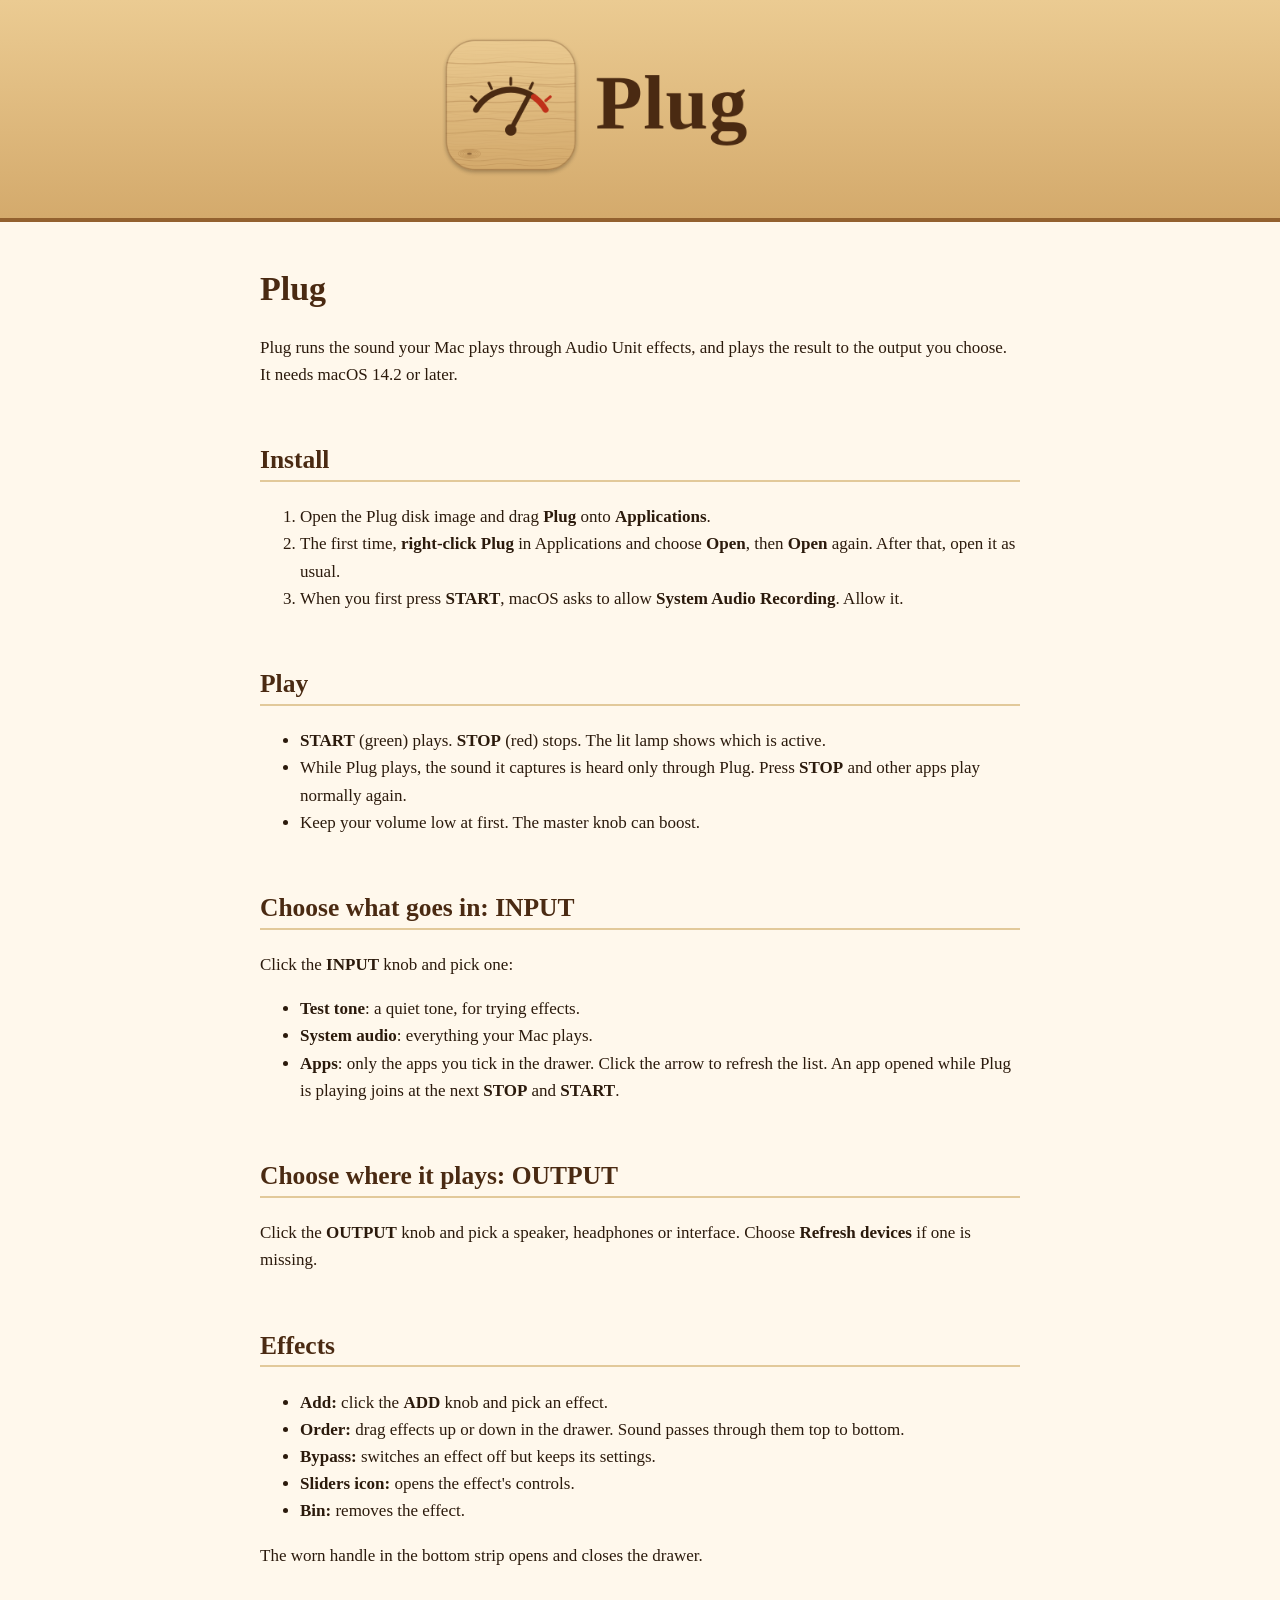
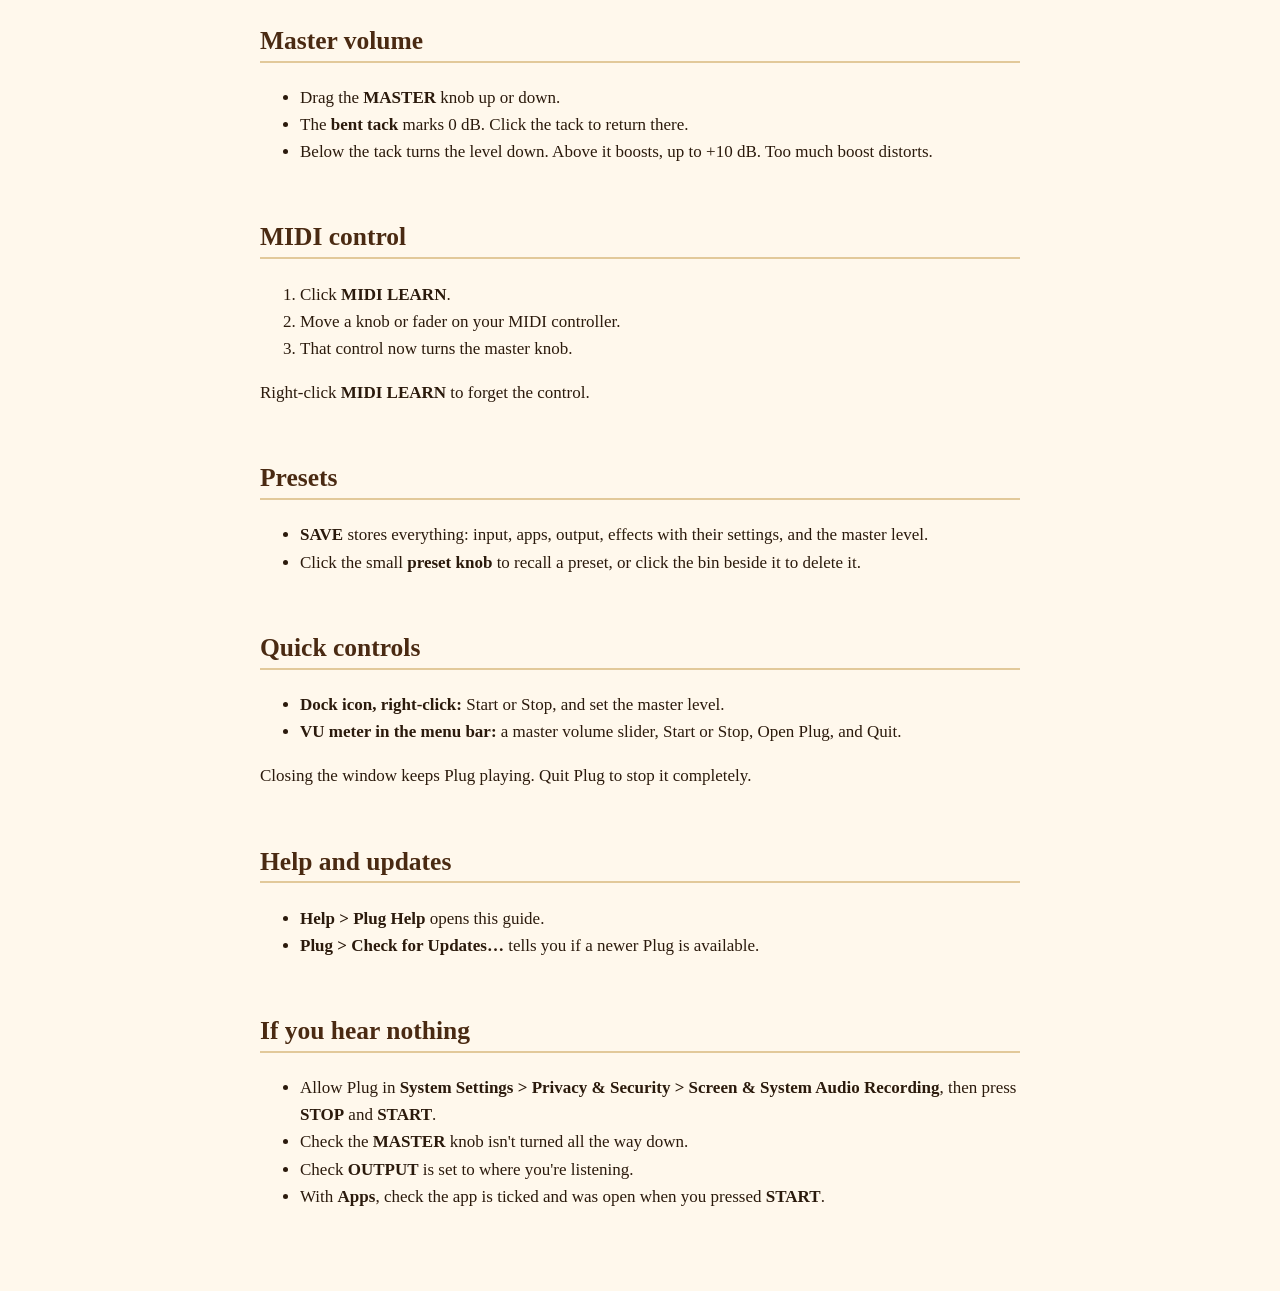
==== Web/manual.html @ 55a8753c "Merge pull request #19 from erdoar/claude/dmg-and-short-manual Make a DMG, and cut the manual to a s" ====
<!DOCTYPE html>
<html xmlns="http://www.w3.org/1999/xhtml" lang="" xml:lang="">
<head>
  <meta charset="utf-8" />
  <meta name="generator" content="pandoc" />
  <meta name="viewport" content="width=device-width, initial-scale=1.0, user-scalable=yes" />
  <title>Plug: user guide</title>
  <style>
    code{white-space: pre-wrap;}
    span.smallcaps{font-variant: small-caps;}
    div.columns{display: flex; gap: min(4vw, 1.5em);}
    div.column{flex: auto; overflow-x: auto;}
    div.hanging-indent{margin-left: 1.5em; text-indent: -1.5em;}
    /* The extra [class] is a hack that increases specificity enough to
       override a similar rule in reveal.js */
    ul.task-list[class]{list-style: none;}
    ul.task-list li input[type="checkbox"] {
      font-size: inherit;
      width: 0.8em;
      margin: 0 0.8em 0.2em -1.6em;
      vertical-align: middle;
    }
    .display.math{display: block; text-align: center; margin: 0.5rem auto;}
  </style>
  <link rel="stylesheet" href="plug.css" />
  <meta name="viewport" content="width=device-width, initial-scale=1">
  <link rel="icon" href="favicon.svg" type="image/svg+xml">
  <link rel="icon" href="favicon-32.png" sizes="32x32" type="image/png">
  <link rel="apple-touch-icon" href="apple-touch-icon.png">
  <meta property="og:title" content="Plug: user guide">
  <meta property="og:image" content="og-image.png">
</head>
<body>
<header class="masthead"><img src="logo.png" alt="Plug"></header>
<main>
<h1 id="plug">Plug</h1>
<p>Plug runs the sound your Mac plays through Audio Unit effects, and
plays the result to the output you choose. It needs macOS 14.2 or
later.</p>
<h2 id="install">Install</h2>
<ol type="1">
<li>Open the Plug disk image and drag <strong>Plug</strong> onto
<strong>Applications</strong>.</li>
<li>The first time, <strong>right-click Plug</strong> in Applications
and choose <strong>Open</strong>, then <strong>Open</strong> again.
After that, open it as usual.</li>
<li>When you first press <strong>START</strong>, macOS asks to allow
<strong>System Audio Recording</strong>. Allow it.</li>
</ol>
<h2 id="play">Play</h2>
<ul>
<li><strong>START</strong> (green) plays. <strong>STOP</strong> (red)
stops. The lit lamp shows which is active.</li>
<li>While Plug plays, the sound it captures is heard only through Plug.
Press <strong>STOP</strong> and other apps play normally again.</li>
<li>Keep your volume low at first. The master knob can boost.</li>
</ul>
<h2 id="choose-what-goes-in-input">Choose what goes in: INPUT</h2>
<p>Click the <strong>INPUT</strong> knob and pick one:</p>
<ul>
<li><strong>Test tone</strong>: a quiet tone, for trying effects.</li>
<li><strong>System audio</strong>: everything your Mac plays.</li>
<li><strong>Apps</strong>: only the apps you tick in the drawer. Click
the arrow to refresh the list. An app opened while Plug is playing joins
at the next <strong>STOP</strong> and <strong>START</strong>.</li>
</ul>
<h2 id="choose-where-it-plays-output">Choose where it plays: OUTPUT</h2>
<p>Click the <strong>OUTPUT</strong> knob and pick a speaker, headphones
or interface. Choose <strong>Refresh devices</strong> if one is
missing.</p>
<h2 id="effects">Effects</h2>
<ul>
<li><strong>Add:</strong> click the <strong>ADD</strong> knob and pick
an effect.</li>
<li><strong>Order:</strong> drag effects up or down in the drawer. Sound
passes through them top to bottom.</li>
<li><strong>Bypass:</strong> switches an effect off but keeps its
settings.</li>
<li><strong>Sliders icon:</strong> opens the effect's controls.</li>
<li><strong>Bin:</strong> removes the effect.</li>
</ul>
<p>The worn handle in the bottom strip opens and closes the drawer.</p>
<h2 id="master-volume">Master volume</h2>
<ul>
<li>Drag the <strong>MASTER</strong> knob up or down.</li>
<li>The <strong>bent tack</strong> marks 0 dB. Click the tack to return
there.</li>
<li>Below the tack turns the level down. Above it boosts, up to +10 dB.
Too much boost distorts.</li>
</ul>
<h2 id="midi-control">MIDI control</h2>
<ol type="1">
<li>Click <strong>MIDI LEARN</strong>.</li>
<li>Move a knob or fader on your MIDI controller.</li>
<li>That control now turns the master knob.</li>
</ol>
<p>Right-click <strong>MIDI LEARN</strong> to forget the control.</p>
<h2 id="presets">Presets</h2>
<ul>
<li><strong>SAVE</strong> stores everything: input, apps, output,
effects with their settings, and the master level.</li>
<li>Click the small <strong>preset knob</strong> to recall a preset, or
click the bin beside it to delete it.</li>
</ul>
<h2 id="quick-controls">Quick controls</h2>
<ul>
<li><strong>Dock icon, right-click:</strong> Start or Stop, and set the
master level.</li>
<li><strong>VU meter in the menu bar:</strong> a master volume slider,
Start or Stop, Open Plug, and Quit.</li>
</ul>
<p>Closing the window keeps Plug playing. Quit Plug to stop it
completely.</p>
<h2 id="help-and-updates">Help and updates</h2>
<ul>
<li><strong>Help &gt; Plug Help</strong> opens this guide.</li>
<li><strong>Plug &gt; Check for Updates…</strong> tells you if a newer
Plug is available.</li>
</ul>
<h2 id="if-you-hear-nothing">If you hear nothing</h2>
<ul>
<li>Allow Plug in <strong>System Settings &gt; Privacy &amp; Security
&gt; Screen &amp; System Audio Recording</strong>, then press
<strong>STOP</strong> and <strong>START</strong>.</li>
<li>Check the <strong>MASTER</strong> knob isn't turned all the way
down.</li>
<li>Check <strong>OUTPUT</strong> is set to where you're listening.</li>
<li>With <strong>Apps</strong>, check the app is ticked and was open
when you pressed <strong>START</strong>.</li>
</ul>
</main>
</body>
</html>
---- Web/plug.css ----
/* Plug brand colours and the manual's page style. */
:root {
  --plug-pine-light: #EBCB92;
  --plug-pine-dark: #D4AA6C;
  --plug-grain: #93612F;
  --plug-ink: #4A2A12;
  --plug-red: #C0301A;
  --plug-lamp-green: #21A83D;
  --plug-lamp-red: #D11F14;
  --plug-brass: #EDCC80;
  --plug-paper: #FFF8EC;
  --plug-text: #2B1A0C;
  --plug-rule: #E2C99A;
}

@media (prefers-color-scheme: dark) {
  :root:not([data-theme="light"]) {
    --plug-paper: #1E1610;
    --plug-text: #F2E4CC;
    --plug-ink: #EBCB92;
    --plug-rule: #4A3520;
  }
}

body {
  margin: 0;
  background: var(--plug-paper);
  color: var(--plug-text);
  font: 17px/1.6 Georgia, "New York", "Times New Roman", serif;
}

.masthead {
  background: linear-gradient(var(--plug-pine-light), var(--plug-pine-dark));
  border-bottom: 4px solid var(--plug-grain);
  padding: 24px 16px;
  text-align: center;
}

.masthead img {
  width: min(420px, 100%);
  height: auto;
}

main {
  max-width: 760px;
  margin: 0 auto;
  padding: 24px 16px 64px;
}

h1, h2, h3 {
  color: var(--plug-ink);
  line-height: 1.25;
}

h2 {
  border-bottom: 2px solid var(--plug-rule);
  padding-bottom: 4px;
  margin-top: 2.2em;
}

a {
  color: var(--plug-red);
}

code, pre {
  font-family: ui-monospace, Menlo, monospace;
  font-size: 0.9em;
}

pre {
  background: rgba(147, 97, 47, 0.12);
  border-left: 4px solid var(--plug-grain);
  padding: 10px 14px;
  overflow-x: auto;
}

table {
  border-collapse: collapse;
  width: 100%;
  margin: 1em 0;
  display: block;
  overflow-x: auto;
}

th, td {
  border: 1px solid var(--plug-rule);
  padding: 6px 10px;
  text-align: left;
  vertical-align: top;
}

th {
  background: rgba(212, 170, 108, 0.35);
}
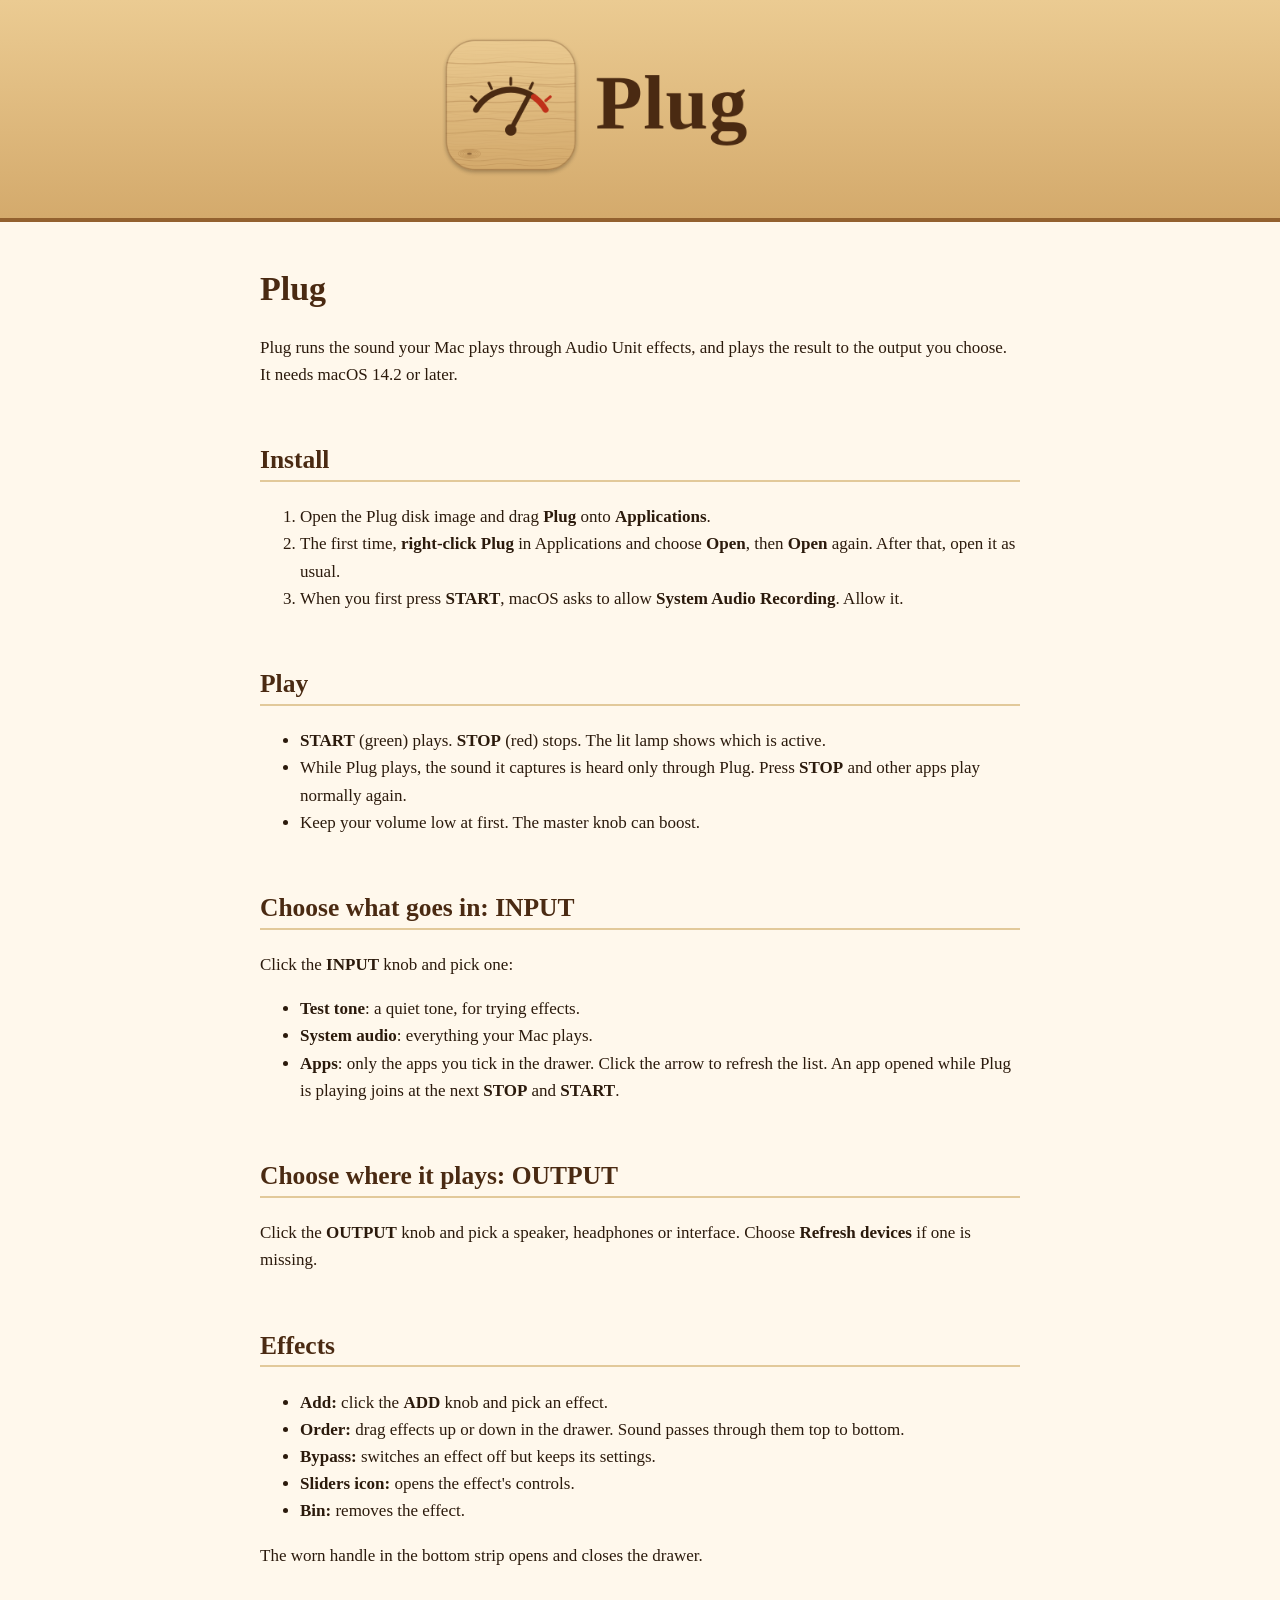
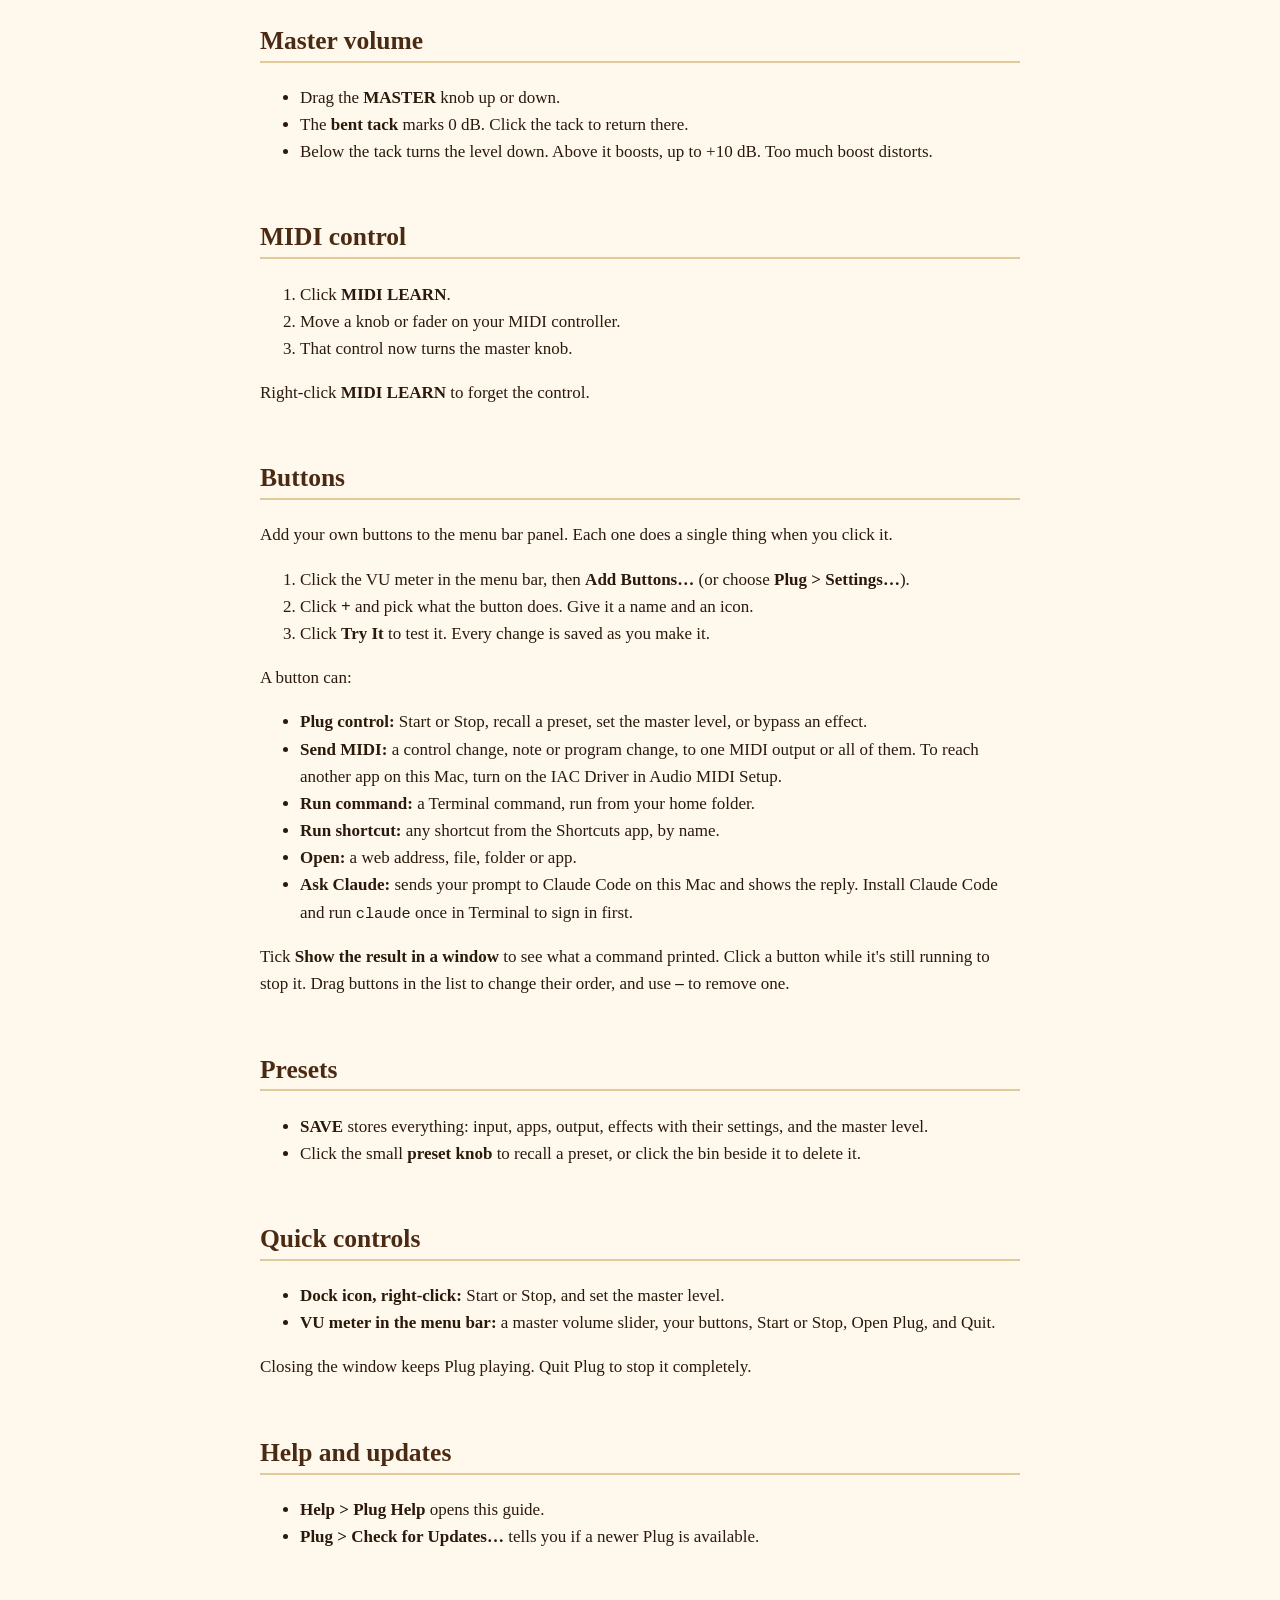
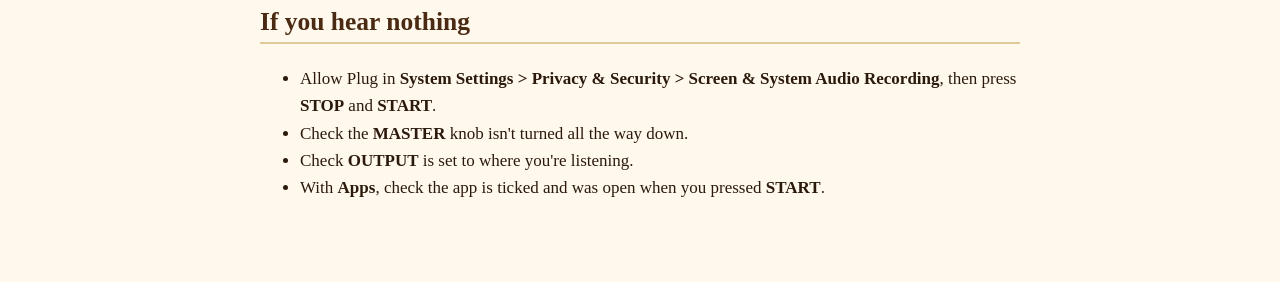
==== commit 78b50746: "Merge pull request #21 from erdoar/claude/menu-bar-buttons Programmable buttons in the menu bar pane" ====
--- a/Web/manual.html
+++ b/Web/manual.html
@@ -95,6 +95,37 @@
 <li>That control now turns the master knob.</li>
 </ol>
 <p>Right-click <strong>MIDI LEARN</strong> to forget the control.</p>
+<h2 id="buttons">Buttons</h2>
+<p>Add your own buttons to the menu bar panel. Each one does a single
+thing when you click it.</p>
+<ol type="1">
+<li>Click the VU meter in the menu bar, then <strong>Add
+Buttons…</strong> (or choose <strong>Plug &gt; Settings…</strong>).</li>
+<li>Click <strong>+</strong> and pick what the button does. Give it a
+name and an icon.</li>
+<li>Click <strong>Try It</strong> to test it. Every change is saved as
+you make it.</li>
+</ol>
+<p>A button can:</p>
+<ul>
+<li><strong>Plug control:</strong> Start or Stop, recall a preset, set
+the master level, or bypass an effect.</li>
+<li><strong>Send MIDI:</strong> a control change, note or program
+change, to one MIDI output or all of them. To reach another app on this
+Mac, turn on the IAC Driver in Audio MIDI Setup.</li>
+<li><strong>Run command:</strong> a Terminal command, run from your home
+folder.</li>
+<li><strong>Run shortcut:</strong> any shortcut from the Shortcuts app,
+by name.</li>
+<li><strong>Open:</strong> a web address, file, folder or app.</li>
+<li><strong>Ask Claude:</strong> sends your prompt to Claude Code on
+this Mac and shows the reply. Install Claude Code and run
+<code>claude</code> once in Terminal to sign in first.</li>
+</ul>
+<p>Tick <strong>Show the result in a window</strong> to see what a
+command printed. Click a button while it's still running to stop it.
+Drag buttons in the list to change their order, and use
+<strong>–</strong> to remove one.</p>
 <h2 id="presets">Presets</h2>
 <ul>
 <li><strong>SAVE</strong> stores everything: input, apps, output,
@@ -107,7 +138,7 @@
 <li><strong>Dock icon, right-click:</strong> Start or Stop, and set the
 master level.</li>
 <li><strong>VU meter in the menu bar:</strong> a master volume slider,
-Start or Stop, Open Plug, and Quit.</li>
+your buttons, Start or Stop, Open Plug, and Quit.</li>
 </ul>
 <p>Closing the window keeps Plug playing. Quit Plug to stop it
 completely.</p>
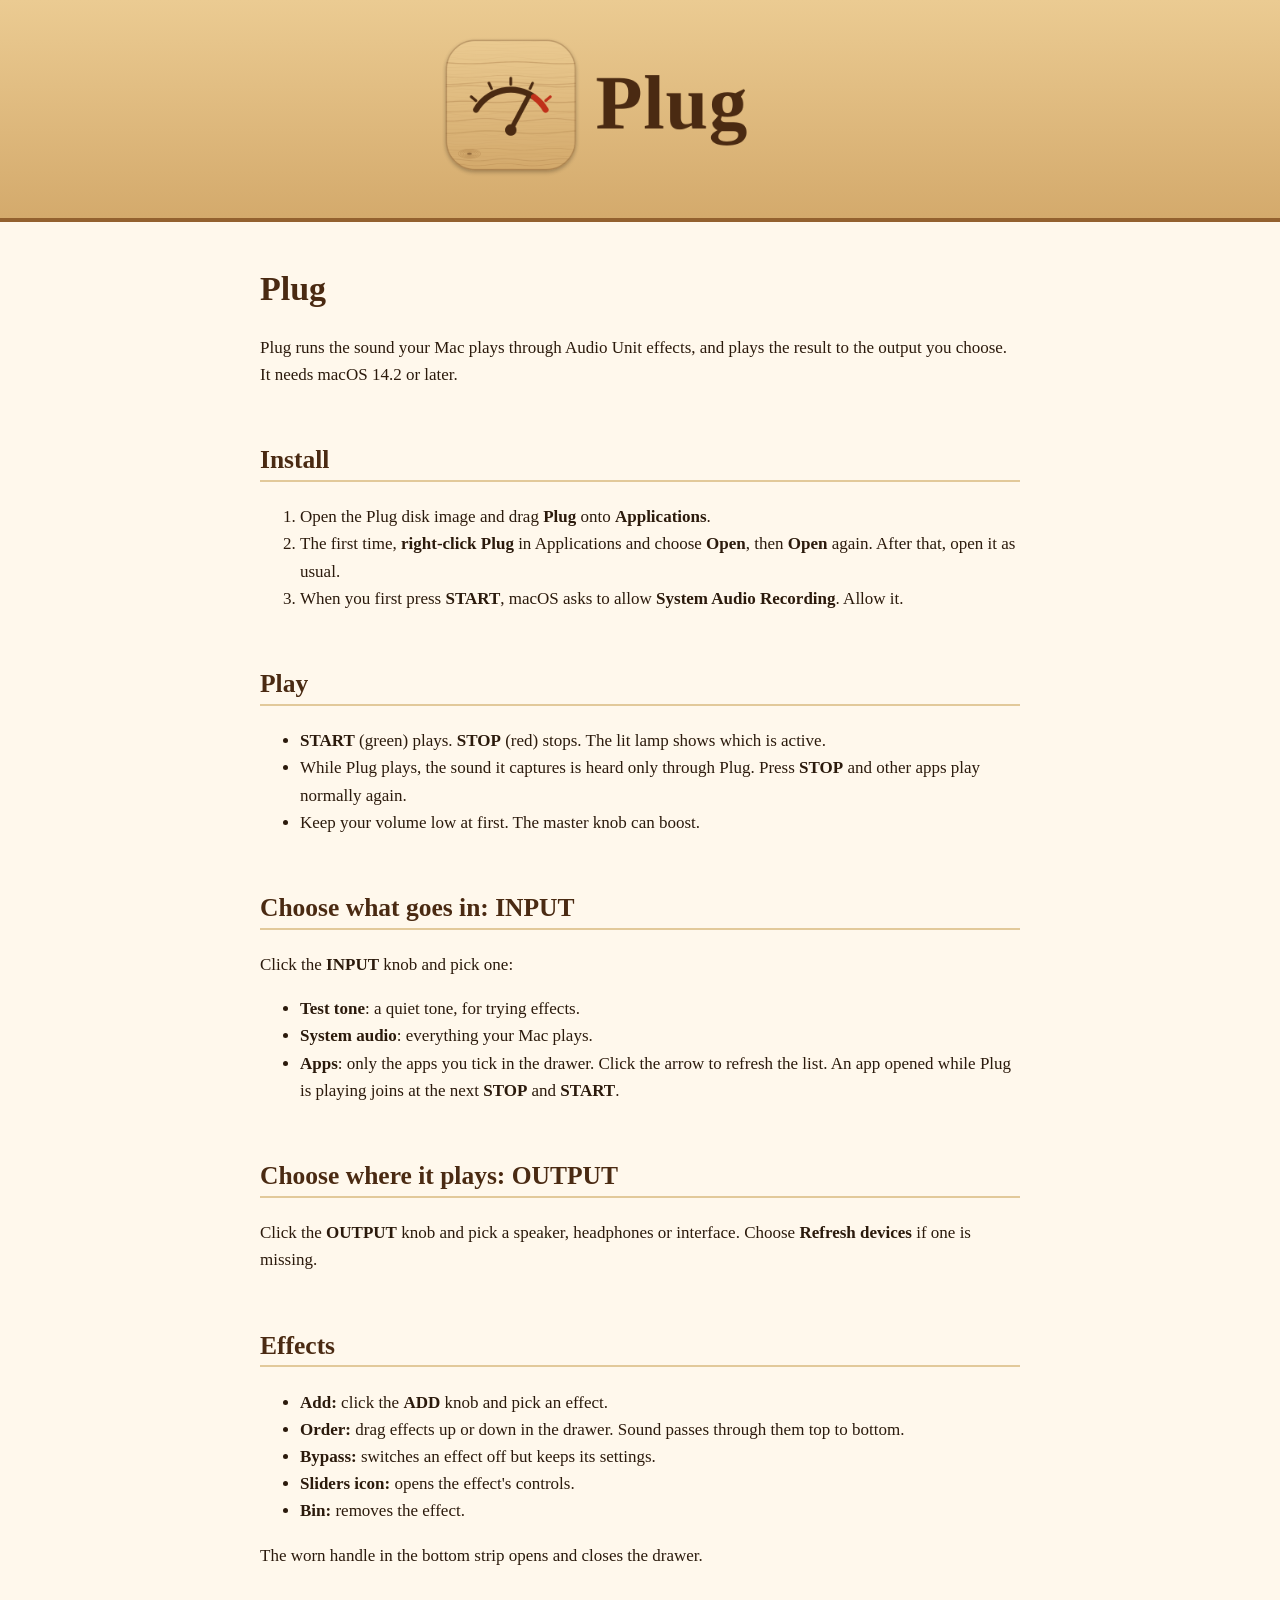
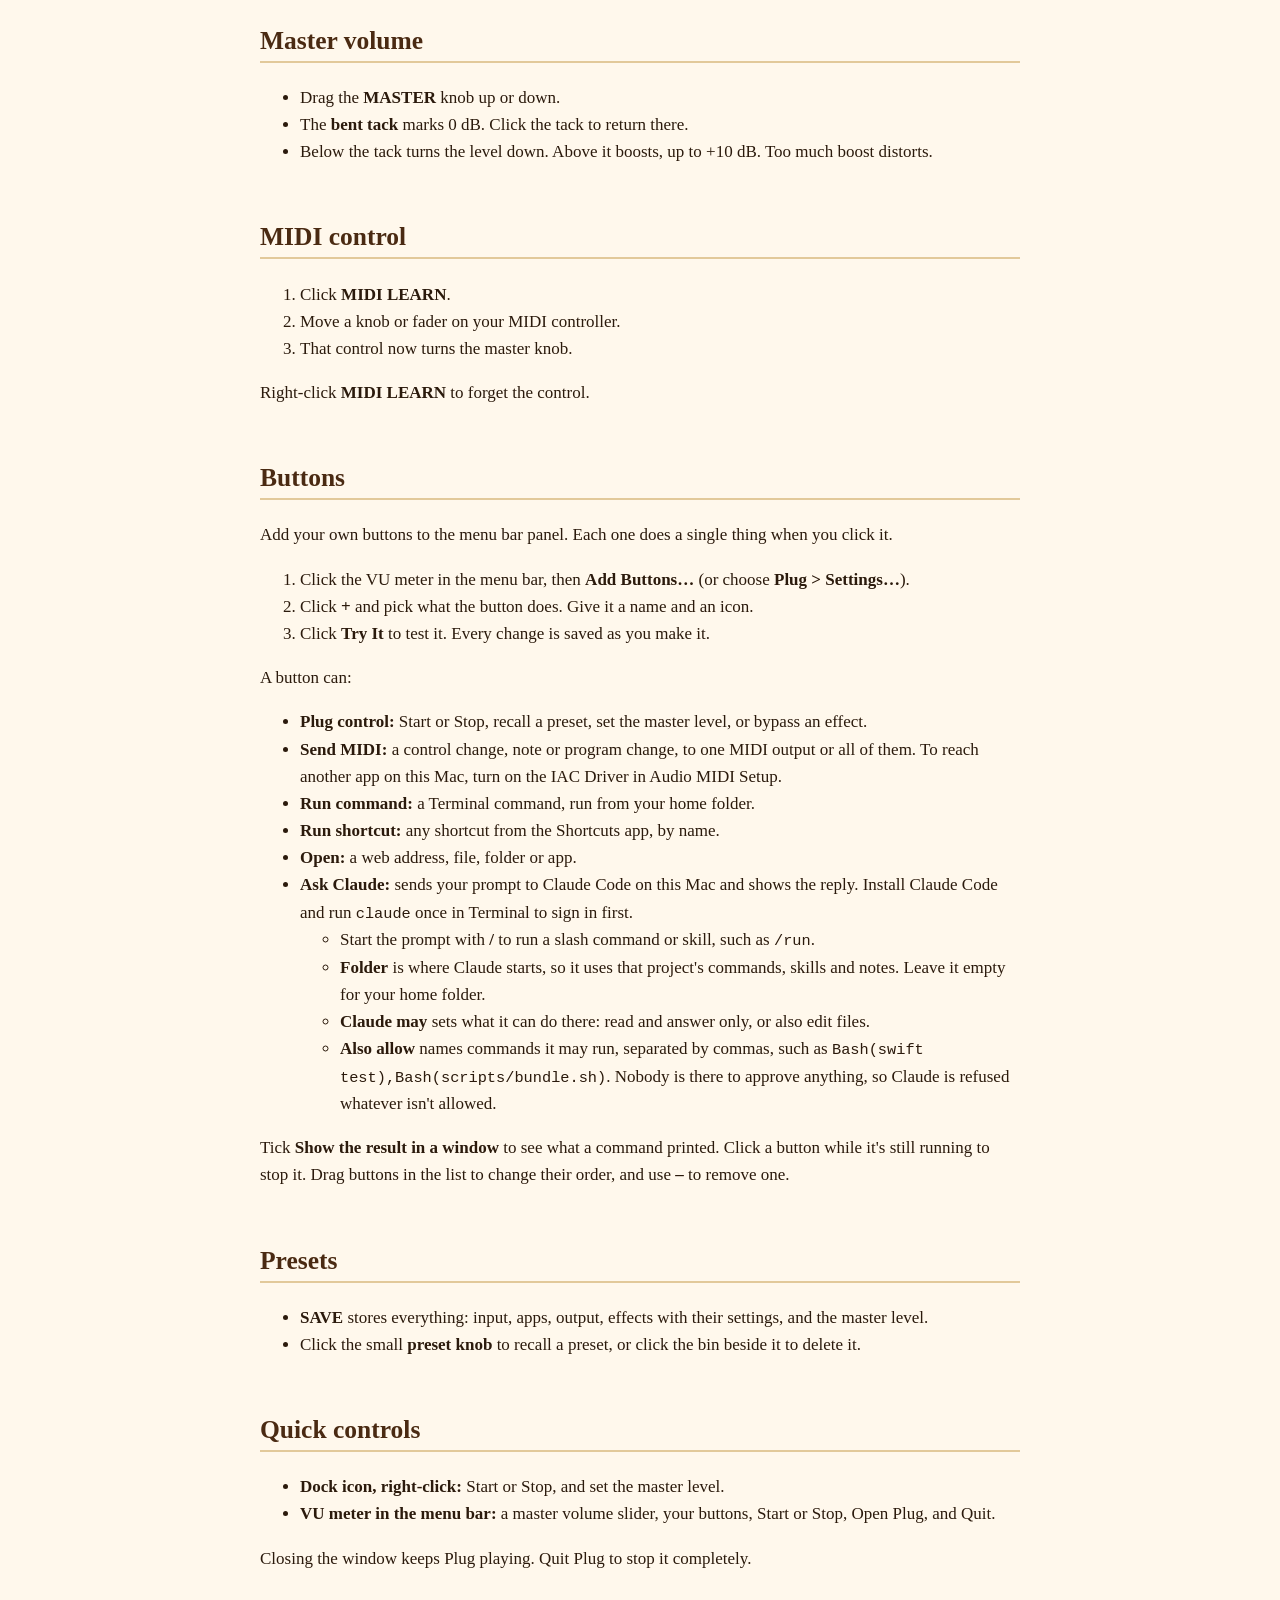
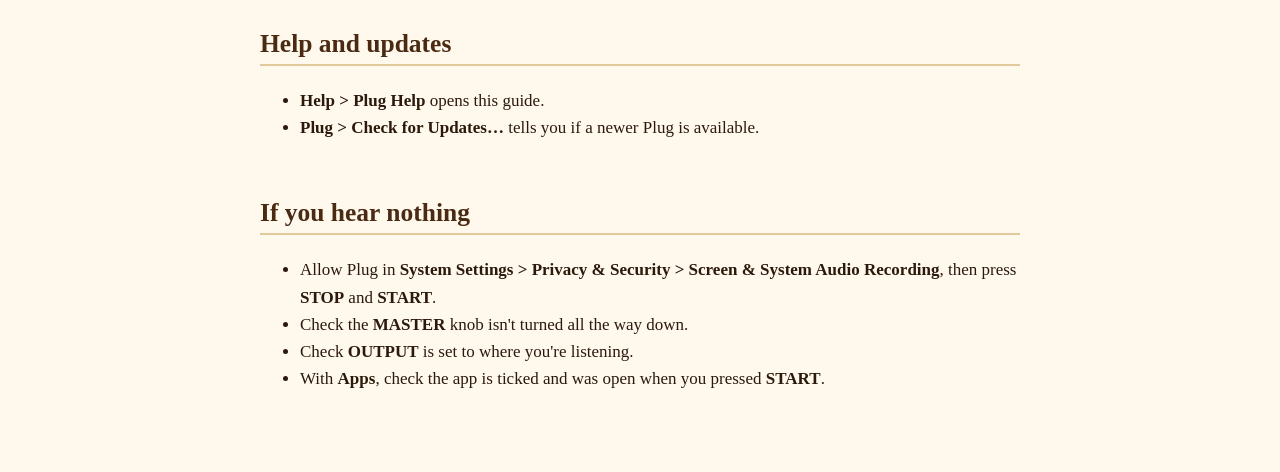
==== commit bde65d13: "Let Ask Claude buttons run slash commands in a chosen folder A Claude button can now start in a proj" ====
--- a/Web/manual.html
+++ b/Web/manual.html
@@ -120,7 +120,20 @@
 <li><strong>Open:</strong> a web address, file, folder or app.</li>
 <li><strong>Ask Claude:</strong> sends your prompt to Claude Code on
 this Mac and shows the reply. Install Claude Code and run
-<code>claude</code> once in Terminal to sign in first.</li>
+<code>claude</code> once in Terminal to sign in first.
+<ul>
+<li>Start the prompt with <strong>/</strong> to run a slash command or
+skill, such as <code>/run</code>.</li>
+<li><strong>Folder</strong> is where Claude starts, so it uses that
+project's commands, skills and notes. Leave it empty for your home
+folder.</li>
+<li><strong>Claude may</strong> sets what it can do there: read and
+answer only, or also edit files.</li>
+<li><strong>Also allow</strong> names commands it may run, separated by
+commas, such as <code>Bash(swift test),Bash(scripts/bundle.sh)</code>.
+Nobody is there to approve anything, so Claude is refused whatever isn't
+allowed.</li>
+</ul></li>
 </ul>
 <p>Tick <strong>Show the result in a window</strong> to see what a
 command printed. Click a button while it's still running to stop it.
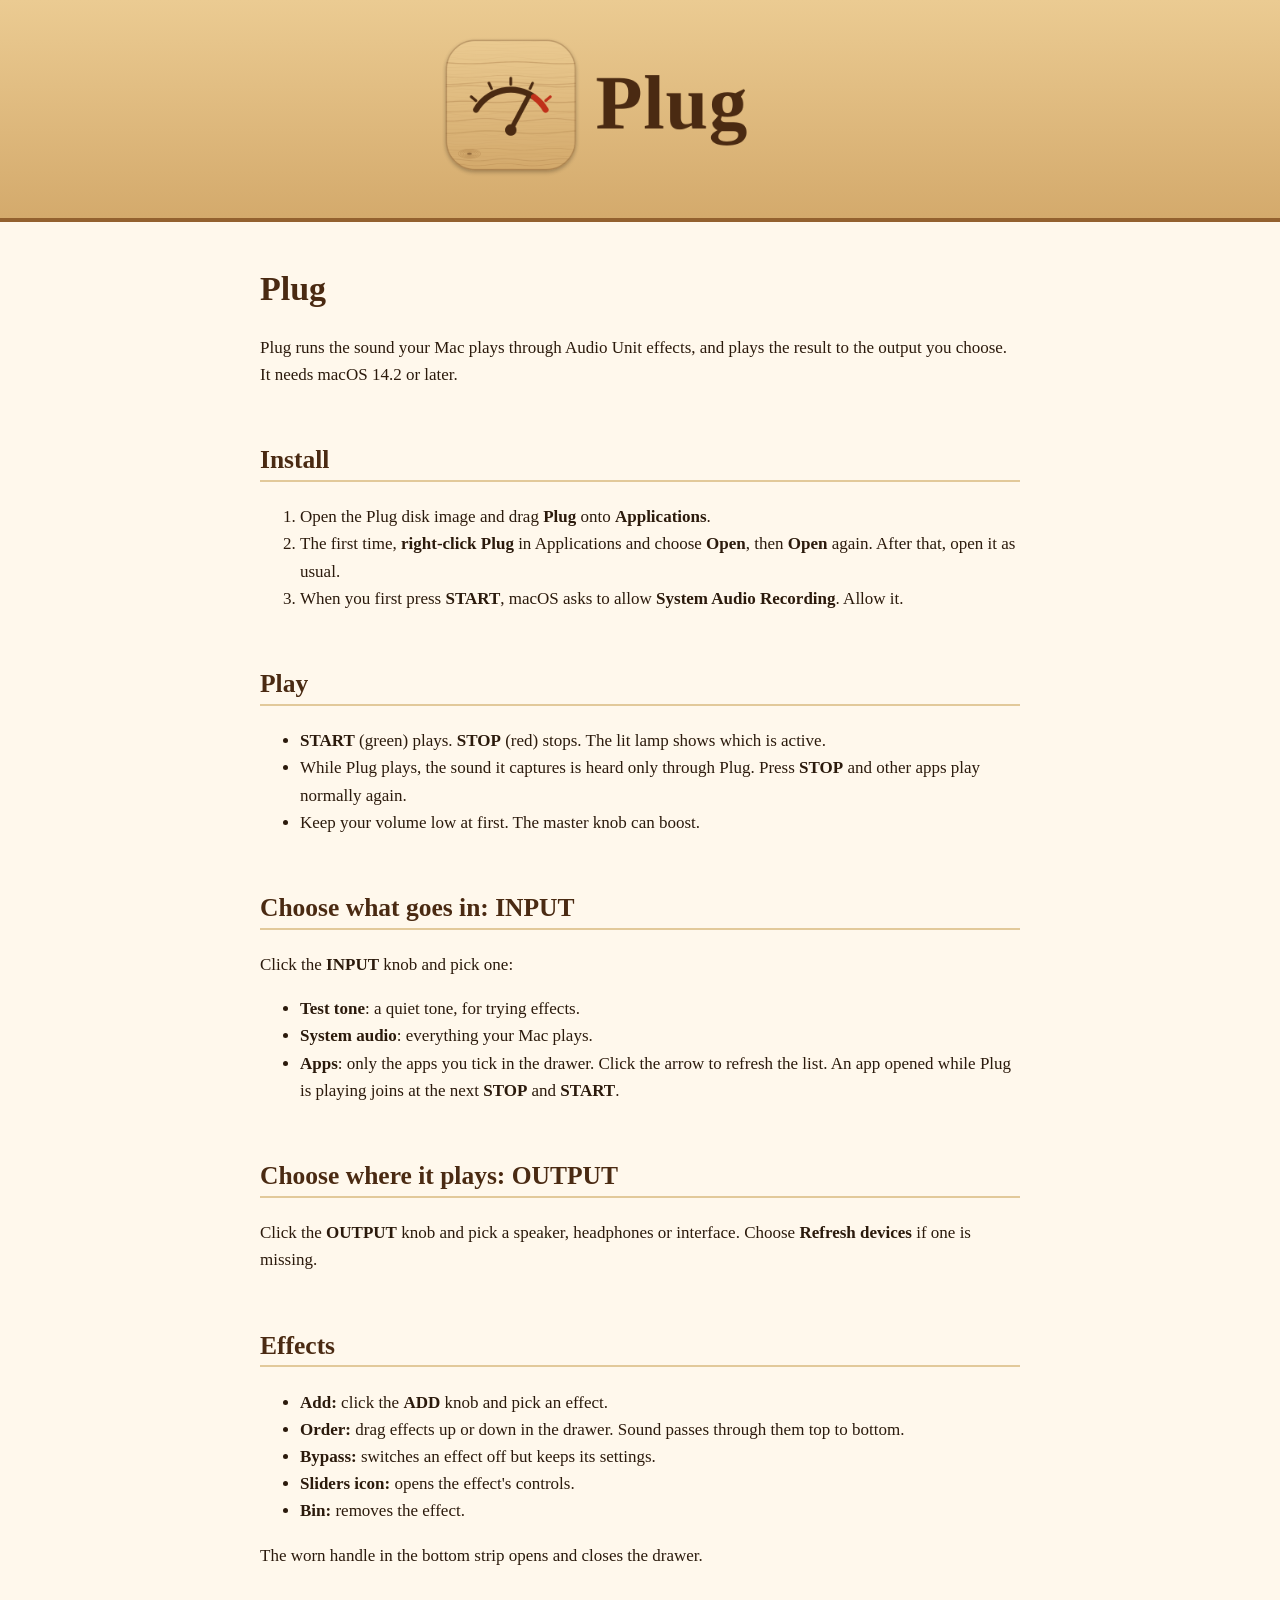
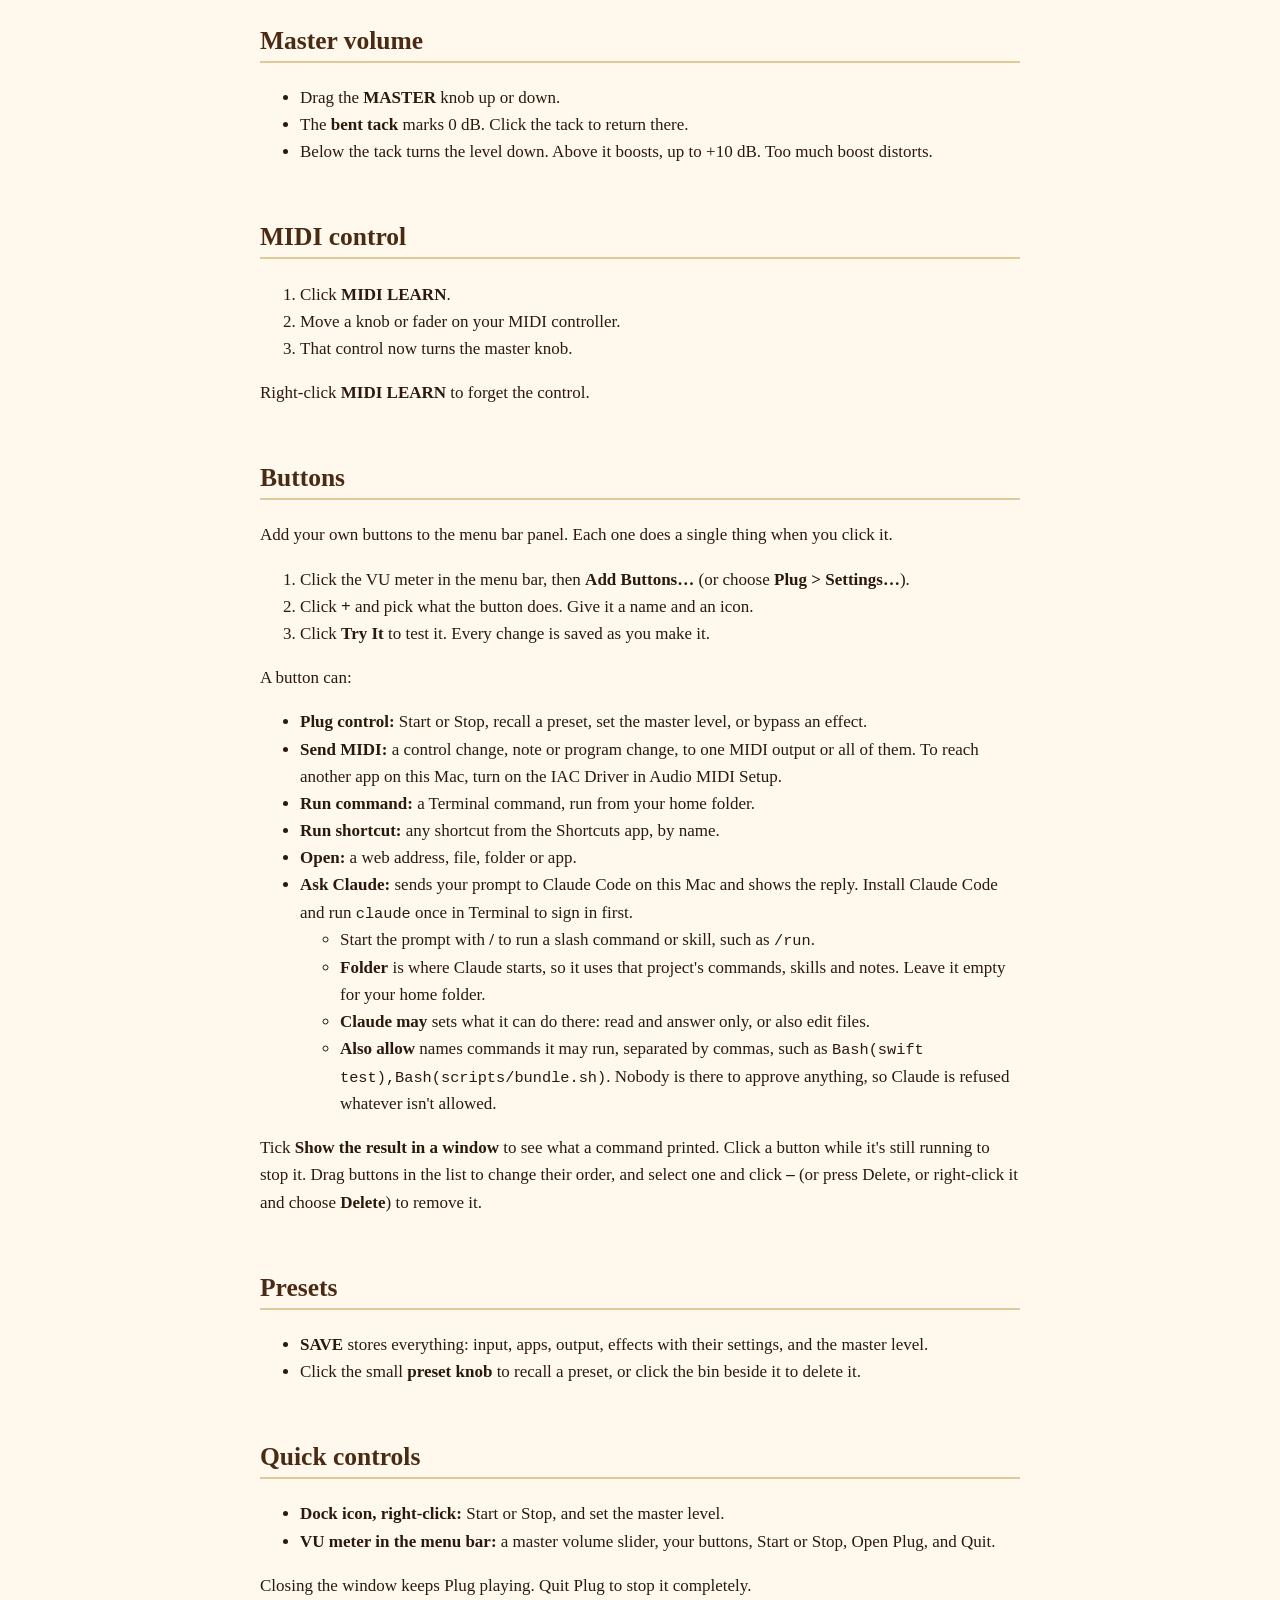
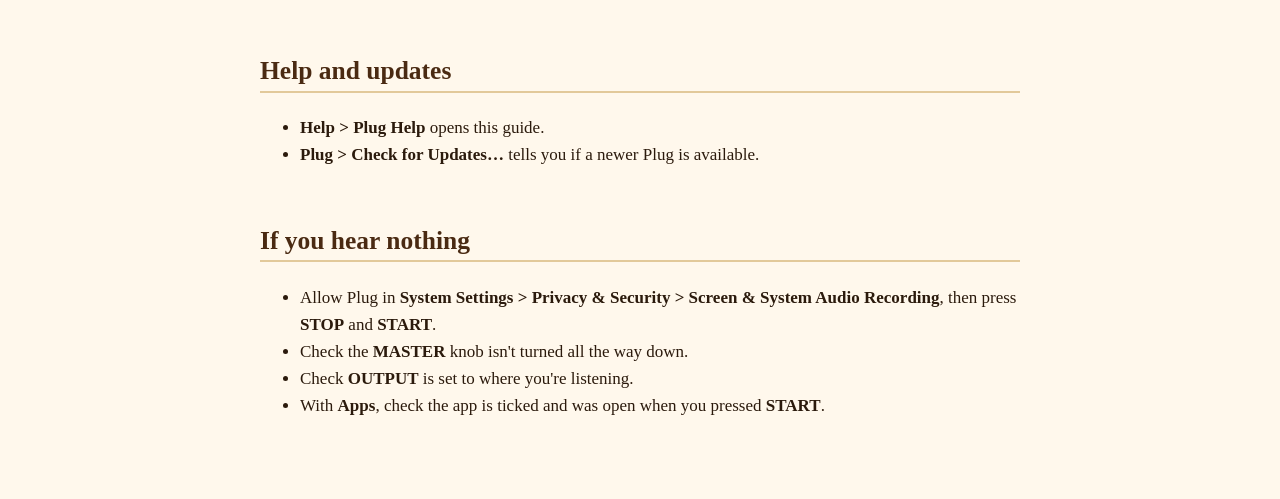
==== commit 7a6866d4: "Fix removing buttons in Settings, and add Delete to the button list The list rows were tagged with U" ====
--- a/Web/manual.html
+++ b/Web/manual.html
@@ -137,8 +137,9 @@
 </ul>
 <p>Tick <strong>Show the result in a window</strong> to see what a
 command printed. Click a button while it's still running to stop it.
-Drag buttons in the list to change their order, and use
-<strong>–</strong> to remove one.</p>
+Drag buttons in the list to change their order, and select one and click
+<strong>–</strong> (or press Delete, or right-click it and choose
+<strong>Delete</strong>) to remove it.</p>
 <h2 id="presets">Presets</h2>
 <ul>
 <li><strong>SAVE</strong> stores everything: input, apps, output,
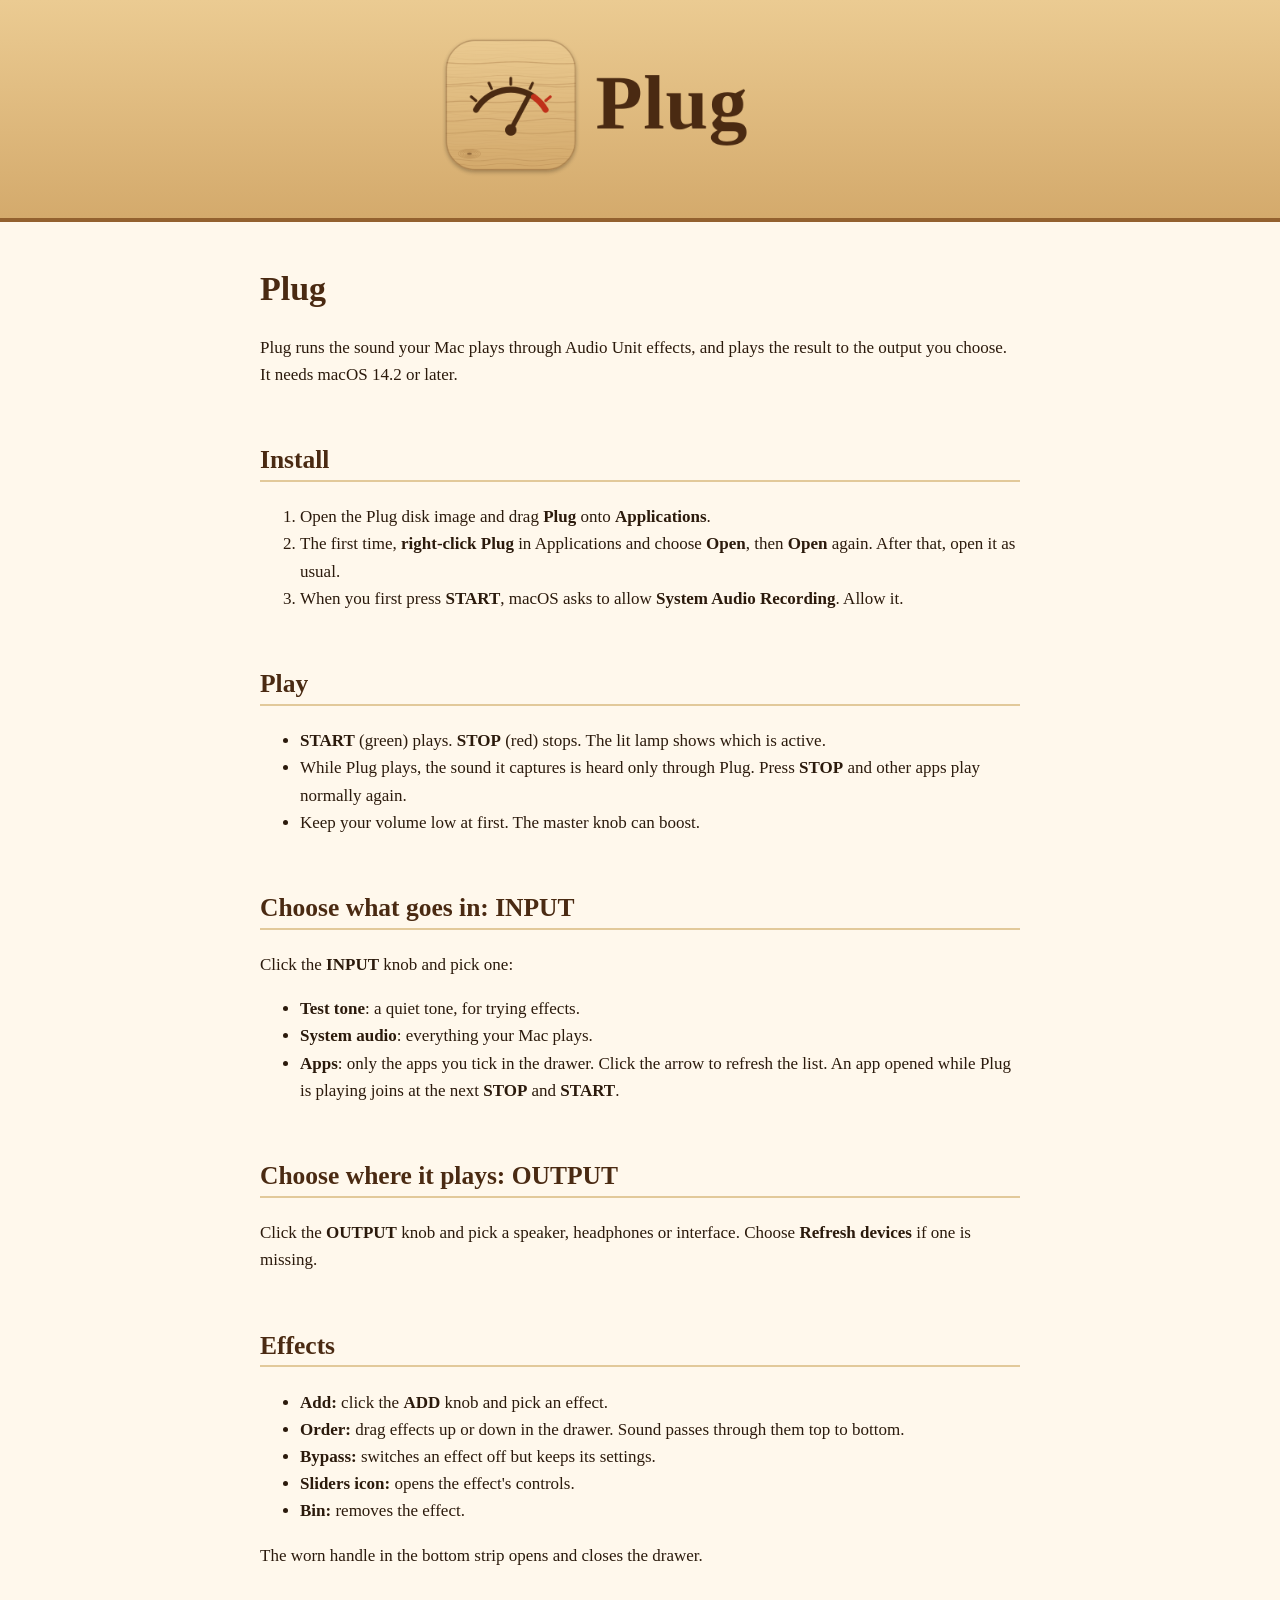
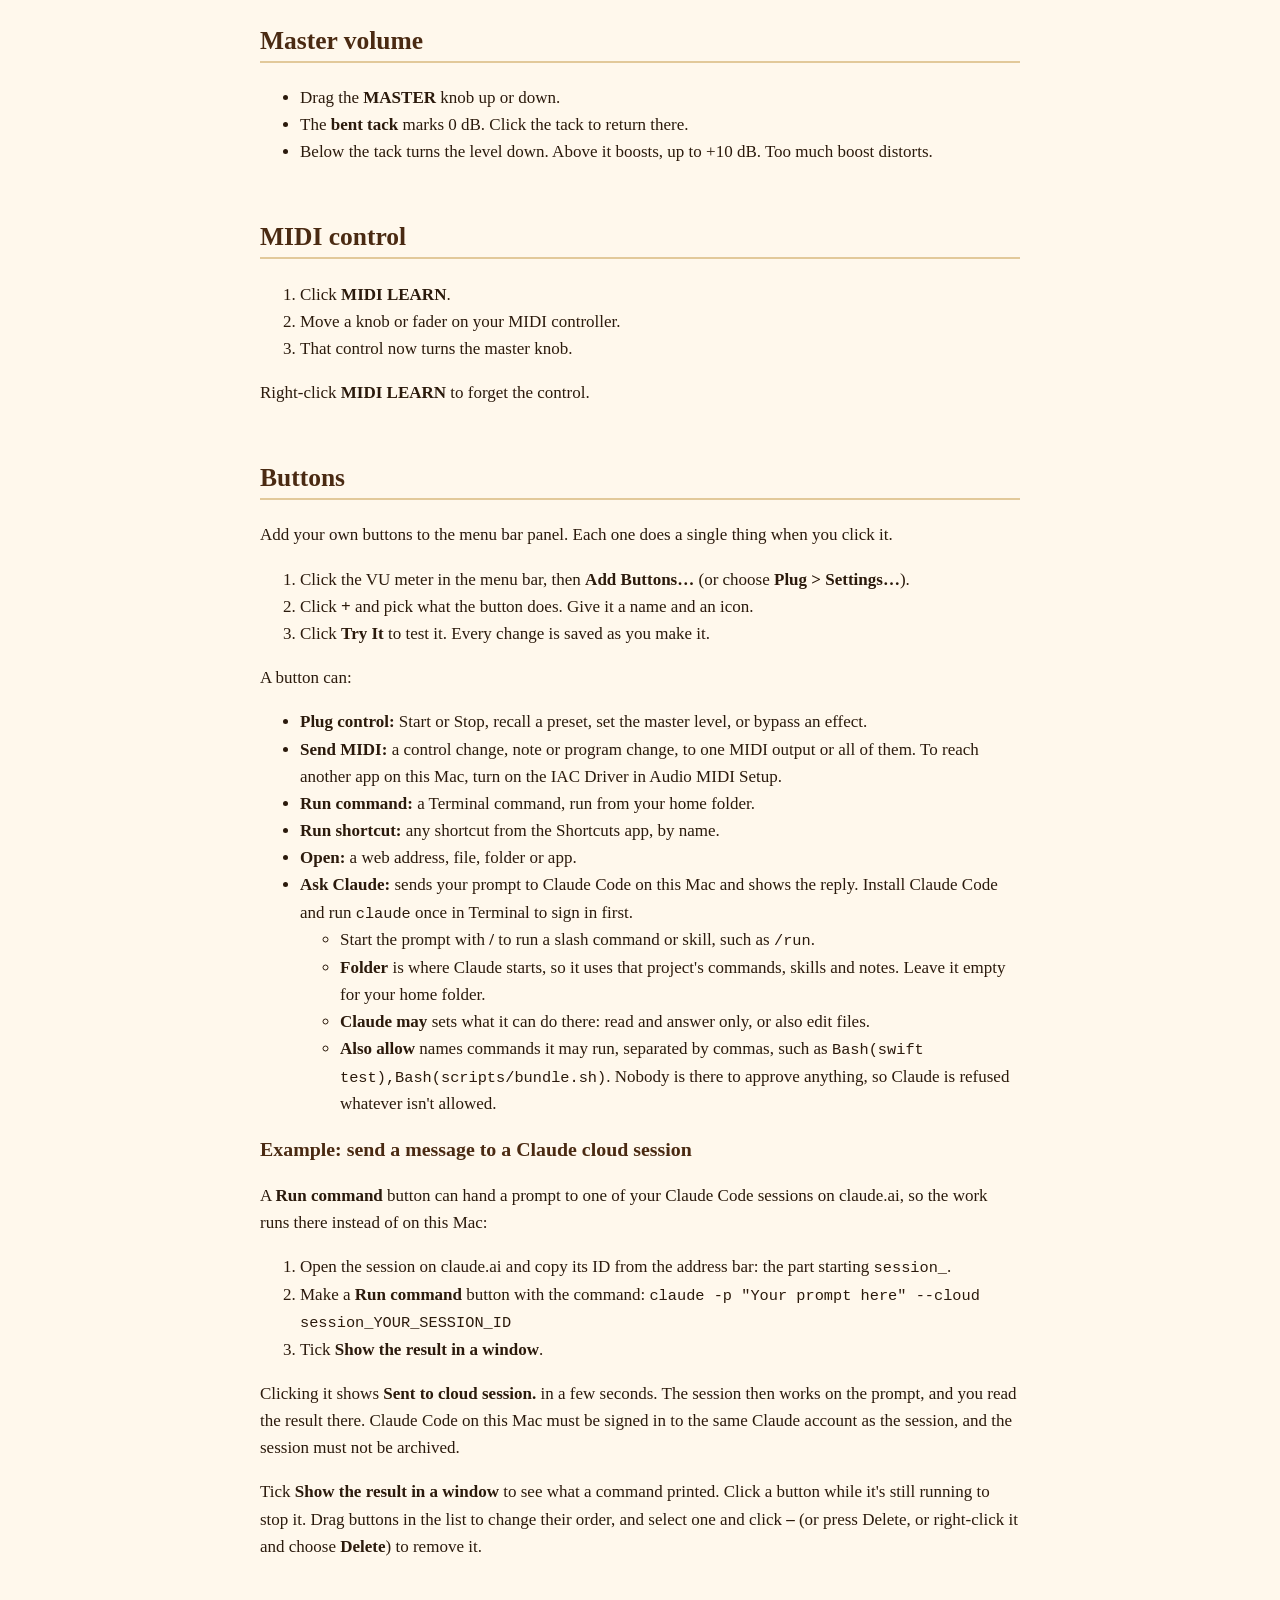
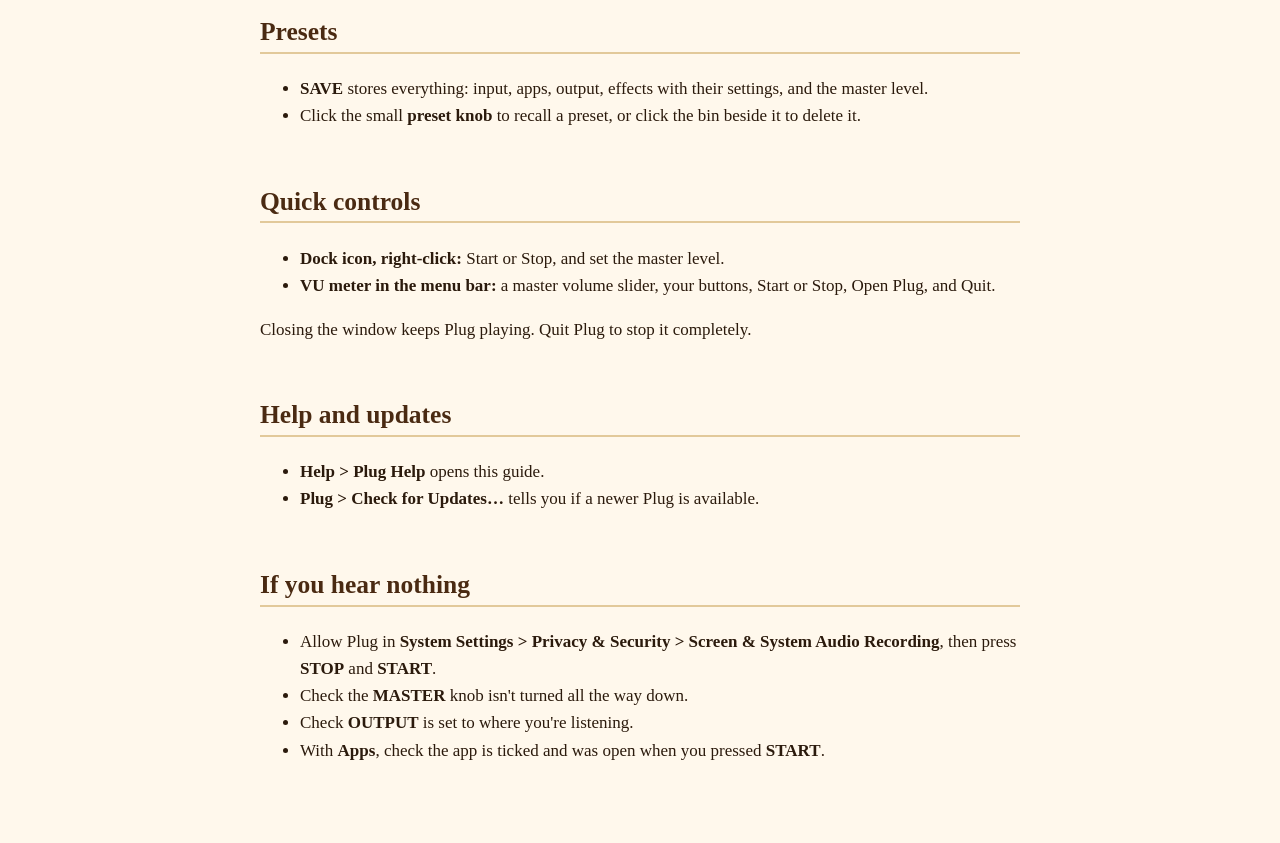
==== commit 604bbf86: "Manual: example button that sends a prompt to a Claude cloud session Co-Authored-By: Claude Opus 5.5" ====
--- a/Web/manual.html
+++ b/Web/manual.html
@@ -135,6 +135,22 @@
 allowed.</li>
 </ul></li>
 </ul>
+<h3 id="example-send-a-message-to-a-claude-cloud-session">Example: send
+a message to a Claude cloud session</h3>
+<p>A <strong>Run command</strong> button can hand a prompt to one of
+your Claude Code sessions on claude.ai, so the work runs there instead
+of on this Mac:</p>
+<ol type="1">
+<li>Open the session on claude.ai and copy its ID from the address bar:
+the part starting <code>session_</code>.</li>
+<li>Make a <strong>Run command</strong> button with the command:
+<code>claude -p "Your prompt here" --cloud session_YOUR_SESSION_ID</code></li>
+<li>Tick <strong>Show the result in a window</strong>.</li>
+</ol>
+<p>Clicking it shows <strong>Sent to cloud session.</strong> in a few
+seconds. The session then works on the prompt, and you read the result
+there. Claude Code on this Mac must be signed in to the same Claude
+account as the session, and the session must not be archived.</p>
 <p>Tick <strong>Show the result in a window</strong> to see what a
 command printed. Click a button while it's still running to stop it.
 Drag buttons in the list to change their order, and select one and click
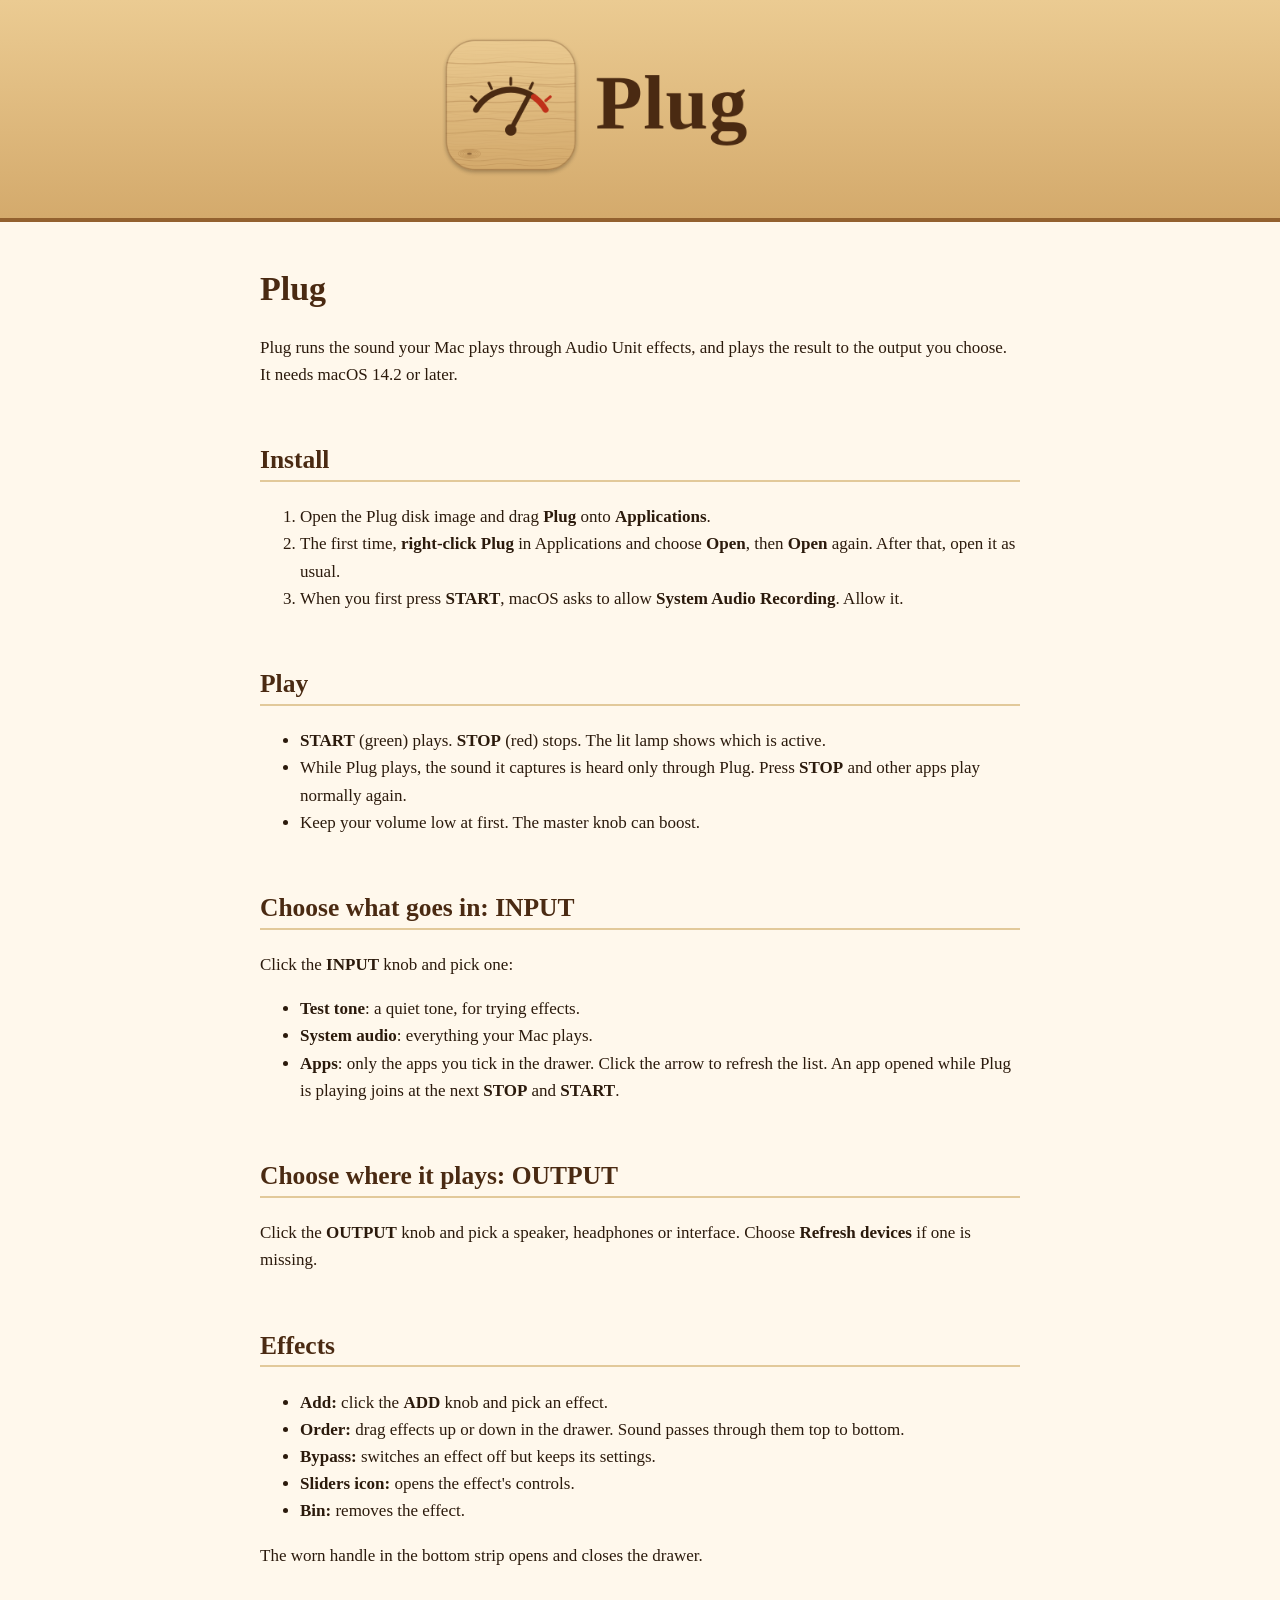
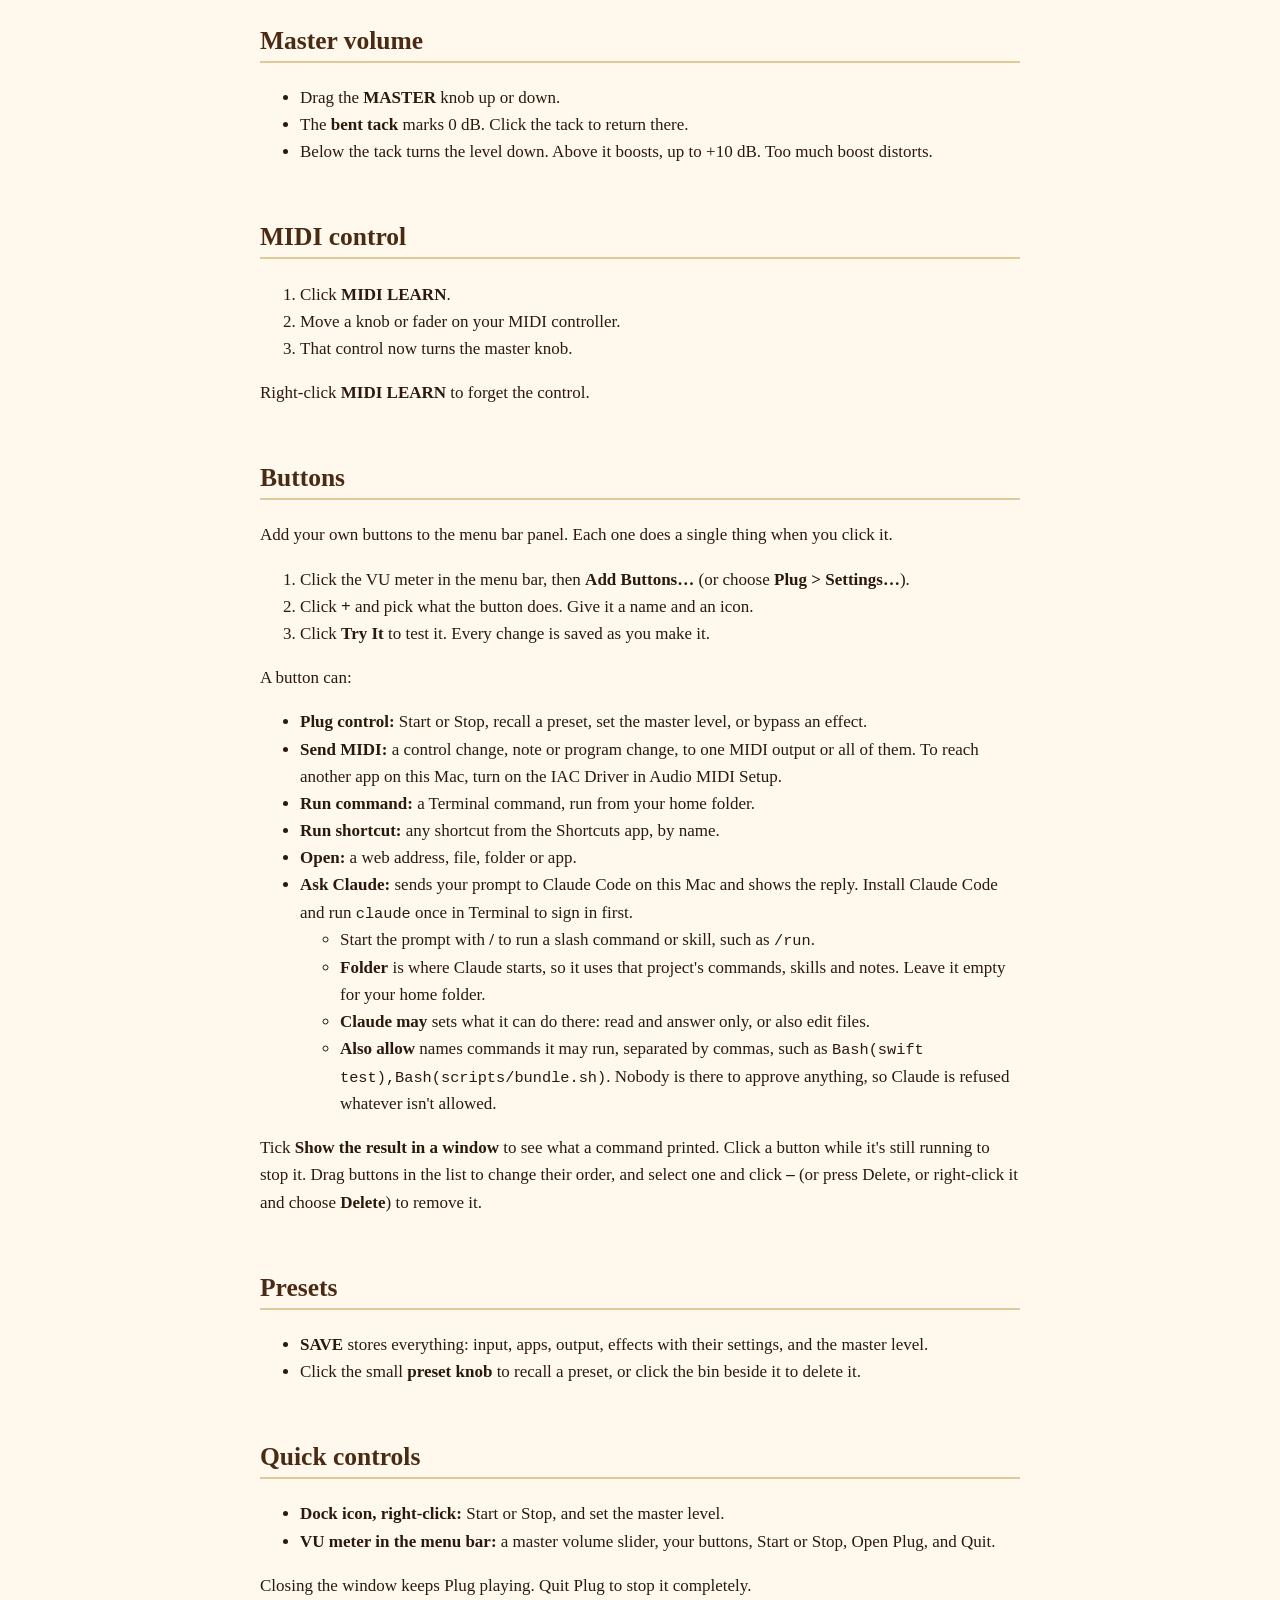
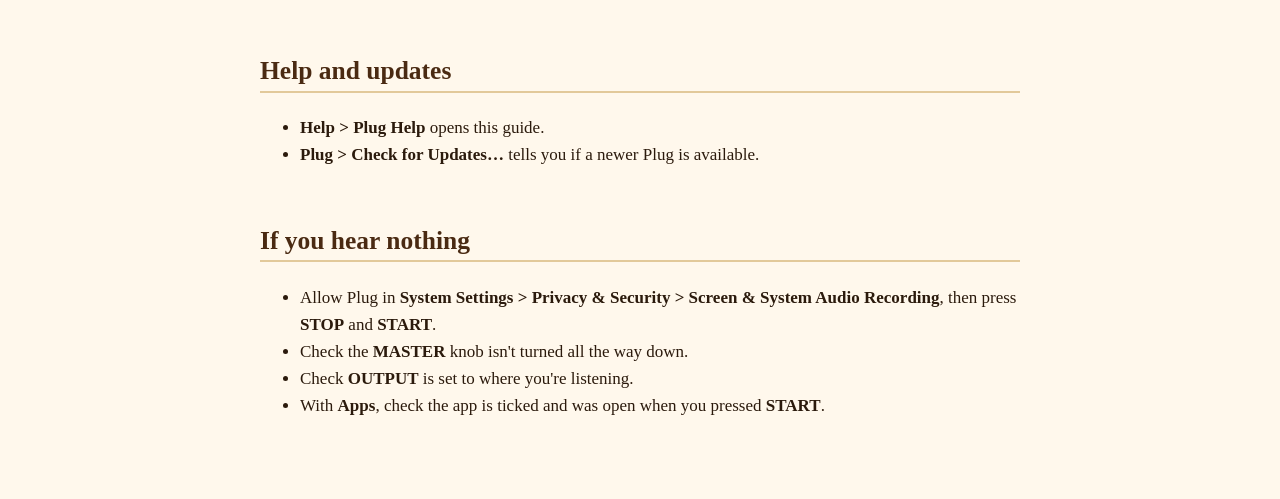
==== commit 34ff2a88: "Serve the web pack on Netlify at plug.nulitica.com netlify.toml publishes Web/ as it is, with no bui" ====
--- a/Web/manual.html
+++ b/Web/manual.html
@@ -28,7 +28,7 @@
   <link rel="icon" href="favicon-32.png" sizes="32x32" type="image/png">
   <link rel="apple-touch-icon" href="apple-touch-icon.png">
   <meta property="og:title" content="Plug: user guide">
-  <meta property="og:image" content="og-image.png">
+  <meta property="og:image" content="https://plug.nulitica.com/og-image.png">
 </head>
 <body>
 <header class="masthead"><img src="logo.png" alt="Plug"></header>
@@ -135,22 +135,6 @@
 allowed.</li>
 </ul></li>
 </ul>
-<h3 id="example-send-a-message-to-a-claude-cloud-session">Example: send
-a message to a Claude cloud session</h3>
-<p>A <strong>Run command</strong> button can hand a prompt to one of
-your Claude Code sessions on claude.ai, so the work runs there instead
-of on this Mac:</p>
-<ol type="1">
-<li>Open the session on claude.ai and copy its ID from the address bar:
-the part starting <code>session_</code>.</li>
-<li>Make a <strong>Run command</strong> button with the command:
-<code>claude -p "Your prompt here" --cloud session_YOUR_SESSION_ID</code></li>
-<li>Tick <strong>Show the result in a window</strong>.</li>
-</ol>
-<p>Clicking it shows <strong>Sent to cloud session.</strong> in a few
-seconds. The session then works on the prompt, and you read the result
-there. Claude Code on this Mac must be signed in to the same Claude
-account as the session, and the session must not be archived.</p>
 <p>Tick <strong>Show the result in a window</strong> to see what a
 command printed. Click a button while it's still running to stop it.
 Drag buttons in the list to change their order, and select one and click
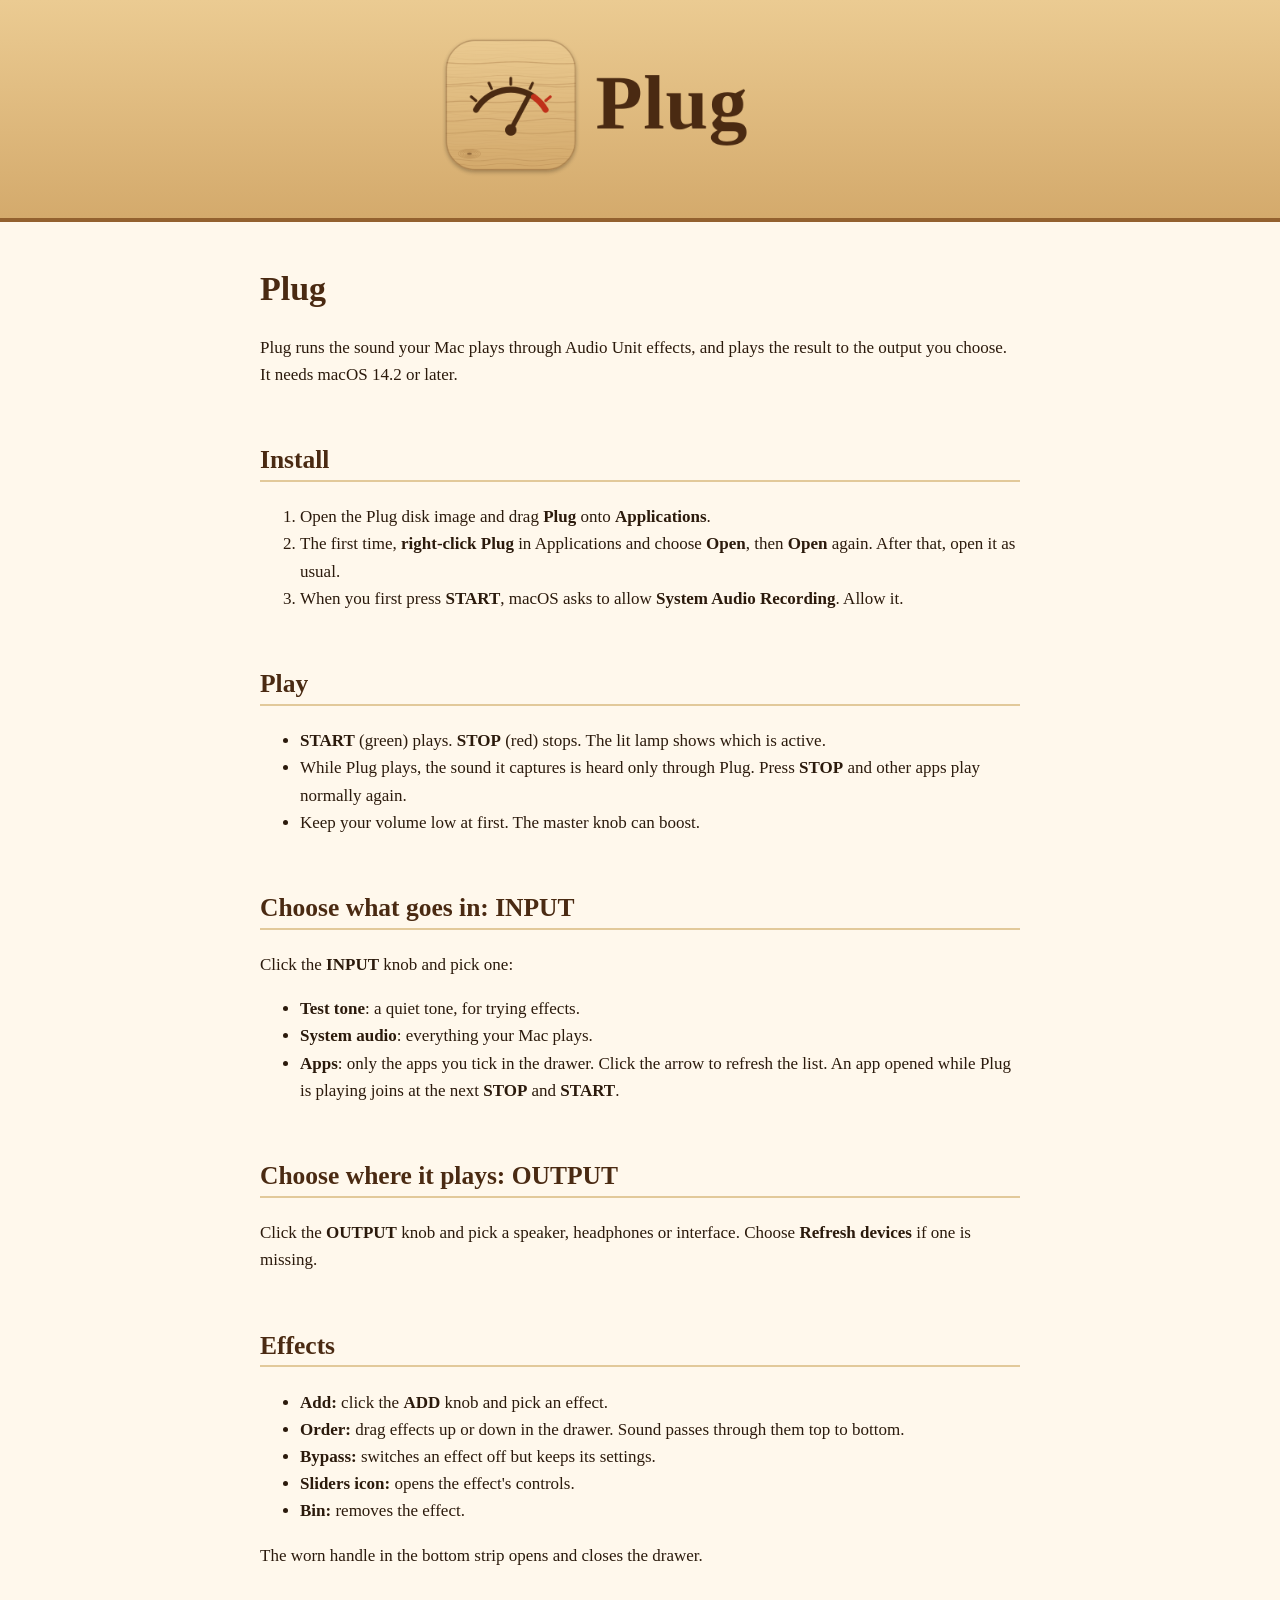
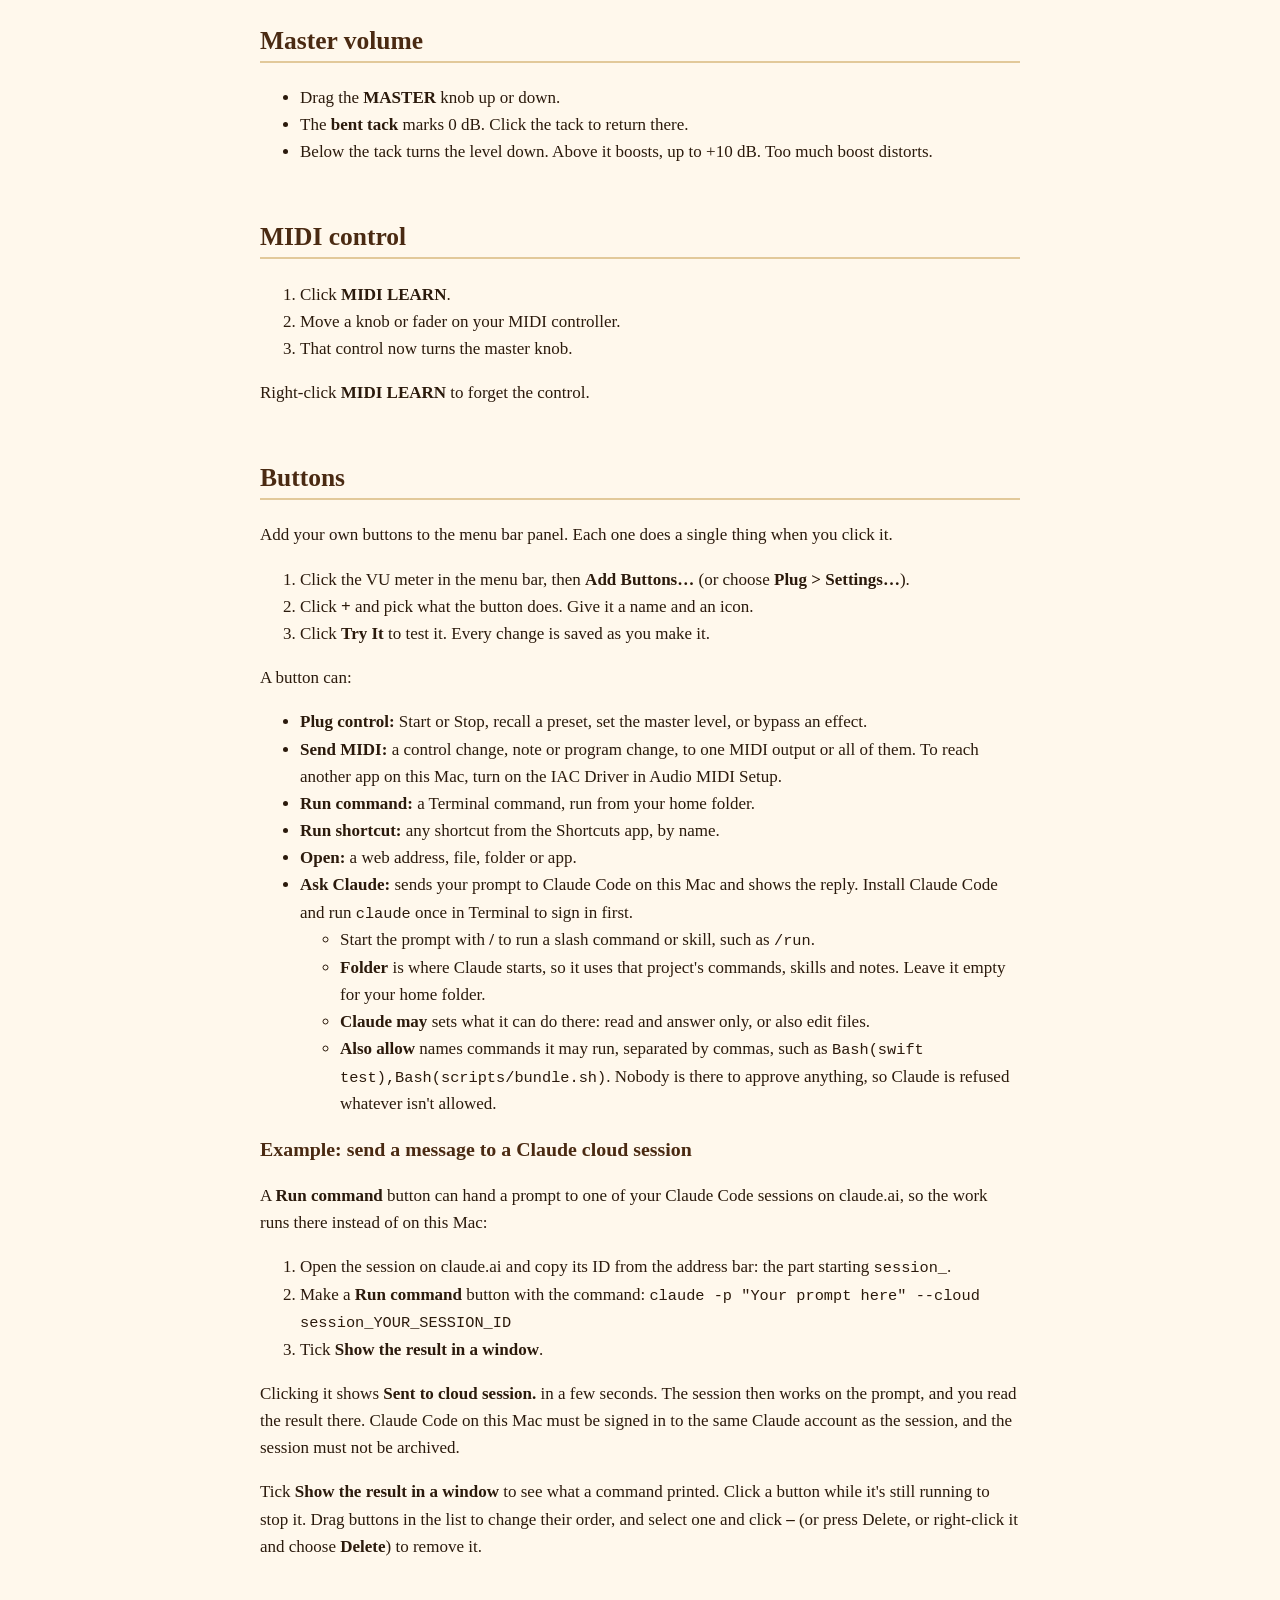
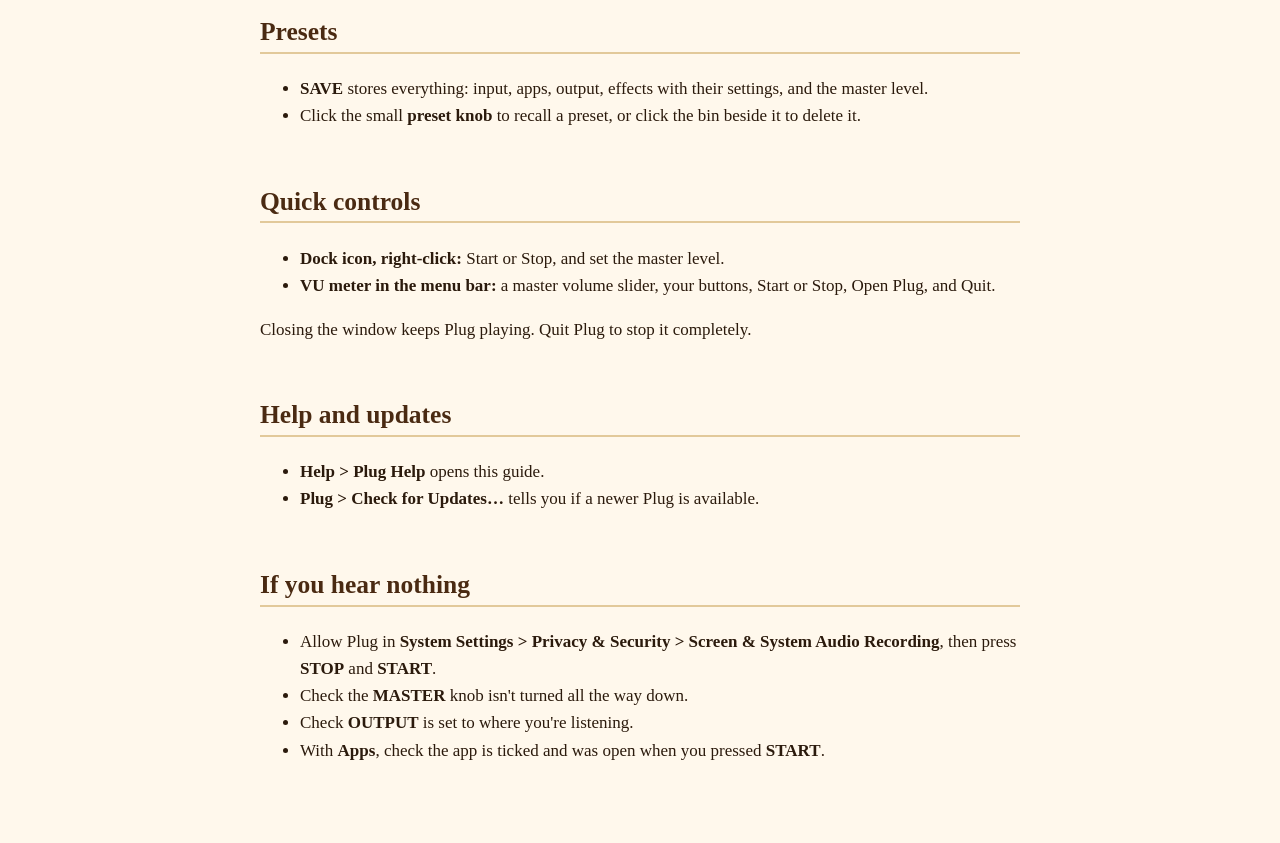
==== commit 774de6e7: "Merge pull request #23 from erdoar/claude/manual-cloud-button Manual: example button that sends a pr" ====
--- a/Web/manual.html
+++ b/Web/manual.html
@@ -28,7 +28,7 @@
   <link rel="icon" href="favicon-32.png" sizes="32x32" type="image/png">
   <link rel="apple-touch-icon" href="apple-touch-icon.png">
   <meta property="og:title" content="Plug: user guide">
-  <meta property="og:image" content="https://plug.nulitica.com/og-image.png">
+  <meta property="og:image" content="https://plug.nulytica.com/og-image.png">
 </head>
 <body>
 <header class="masthead"><img src="logo.png" alt="Plug"></header>
@@ -135,6 +135,22 @@
 allowed.</li>
 </ul></li>
 </ul>
+<h3 id="example-send-a-message-to-a-claude-cloud-session">Example: send
+a message to a Claude cloud session</h3>
+<p>A <strong>Run command</strong> button can hand a prompt to one of
+your Claude Code sessions on claude.ai, so the work runs there instead
+of on this Mac:</p>
+<ol type="1">
+<li>Open the session on claude.ai and copy its ID from the address bar:
+the part starting <code>session_</code>.</li>
+<li>Make a <strong>Run command</strong> button with the command:
+<code>claude -p "Your prompt here" --cloud session_YOUR_SESSION_ID</code></li>
+<li>Tick <strong>Show the result in a window</strong>.</li>
+</ol>
+<p>Clicking it shows <strong>Sent to cloud session.</strong> in a few
+seconds. The session then works on the prompt, and you read the result
+there. Claude Code on this Mac must be signed in to the same Claude
+account as the session, and the session must not be archived.</p>
 <p>Tick <strong>Show the result in a window</strong> to see what a
 command printed. Click a button while it's still running to stop it.
 Drag buttons in the list to change their order, and select one and click
